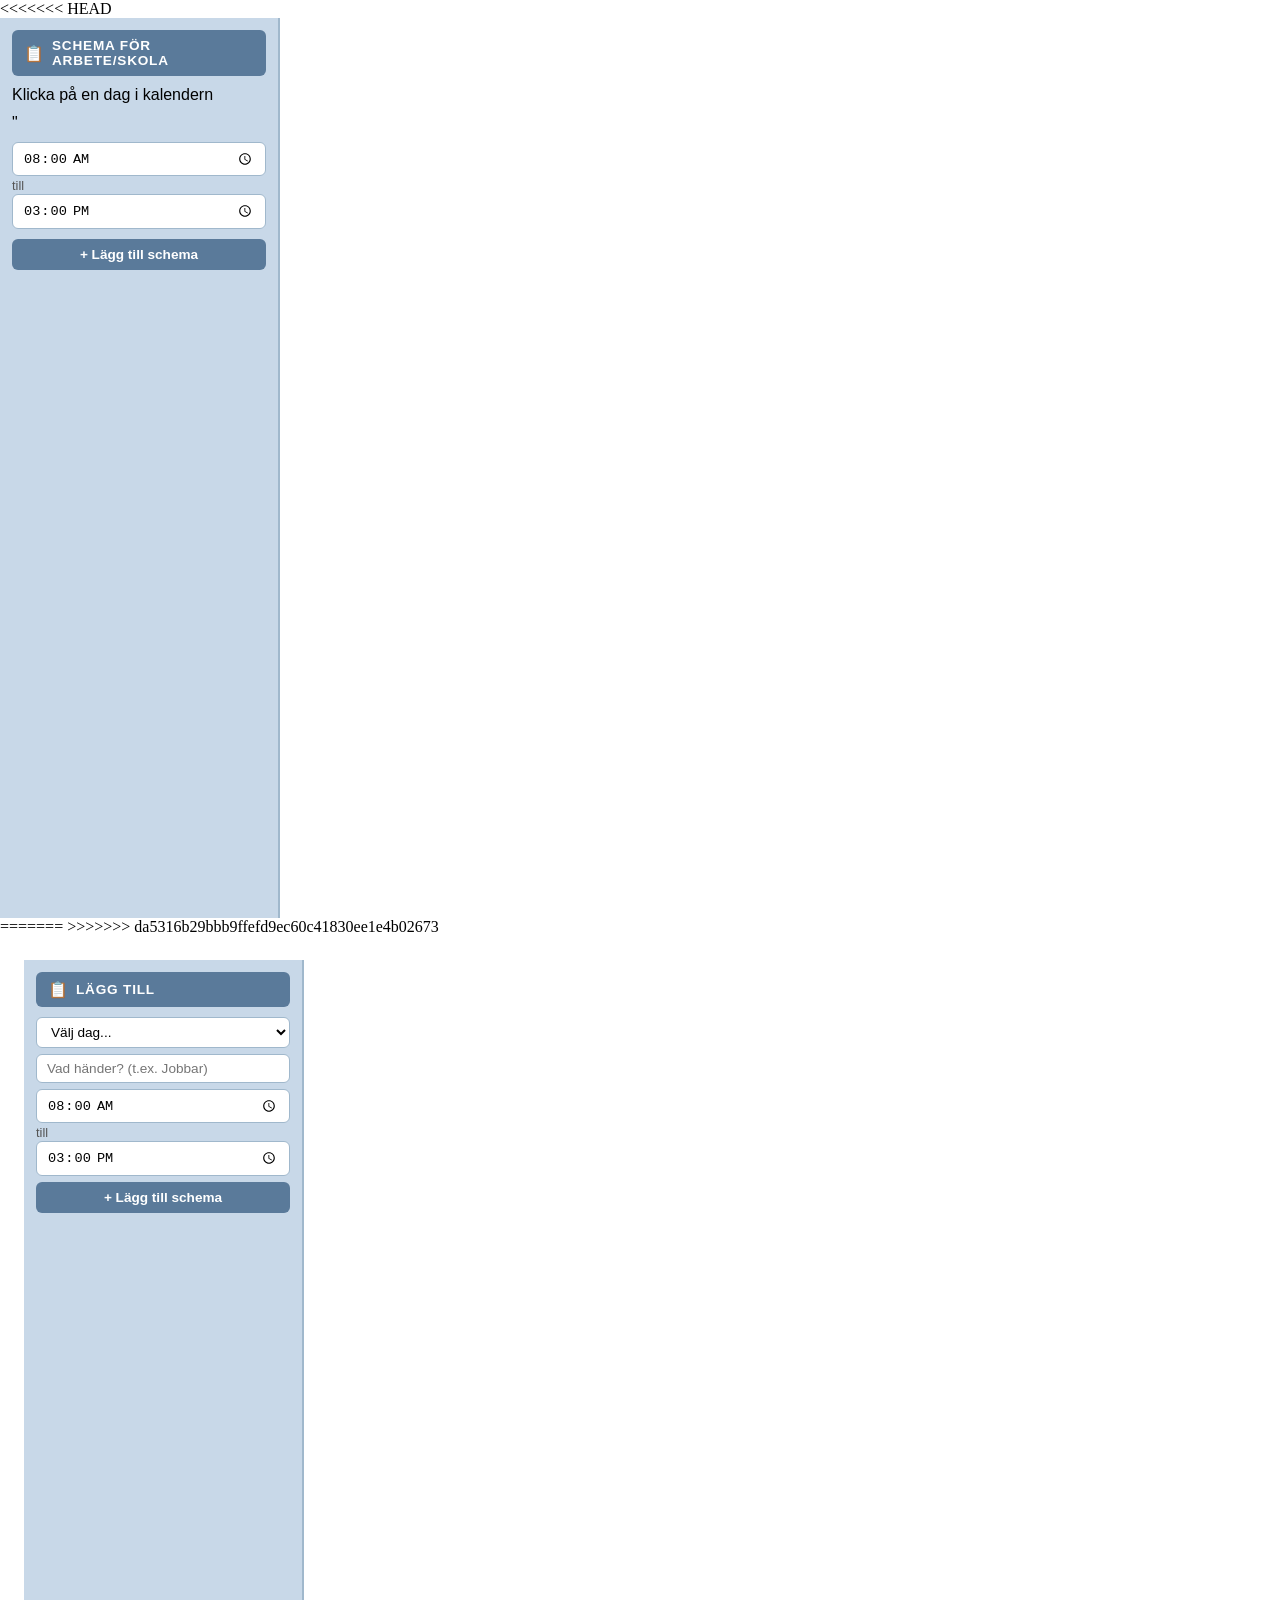
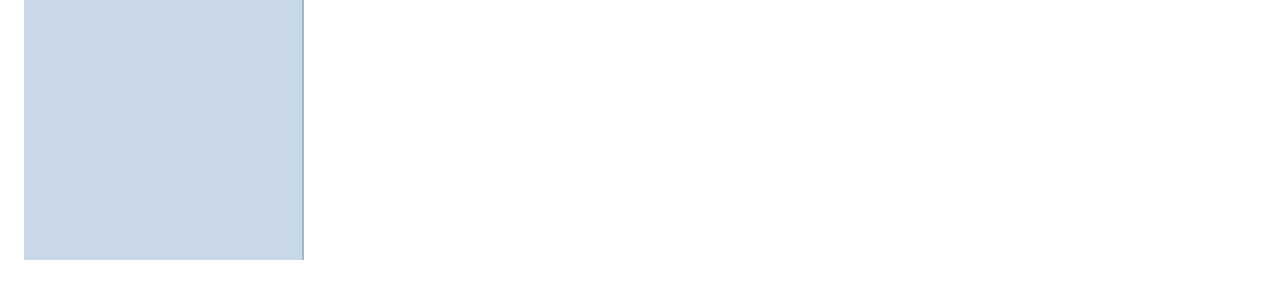
==== index.html @ 78637885 "Added schema.js" ====
<!DOCTYPE html>
<html lang="en">
<head>
    <meta charset="UTF-8">
    <meta name="viewport" content="width=device-width, initial-scale=1.0">
    <title>Kalender Todo App</title>

    <link rel="stylesheet" href="style.css">
</head>

<body>
    <header>
        <div class="container">
            <h1 class="item">TodoKal</h1>
        </div>
    </header>

<!--==========================================================================================
                     SCHEMA-PANEL 
===============================================================================================-->
<<<<<<< HEAD
<aside class="schema-panel">

  <!-- Rubrik -->
  <div class="schema-header">
    <span class="schema-icon">📋</span>
    <h2 class="schema-title">Schema för arbete/skola</h2>
  </div>

  <!--Vald dag- visar när man klickar i kalendern-->
  <!--Börjar dold, JavaScript visar den-->
  <div class="schema-vald-dag" id="schema-vald-dag" style="display: none;">
  <span class="schema-dag-icon">📆</span>
  <span id="schema-dag-text">Ingen dag vald</span>
  </div>

  <!--Händelse för vald dag-->
  <ul class="schema-lista" id="schema-lista">
  <li class="schema-tomt">Klicka på en dag i kalendern</li>
  </ul>
 <!-- Formulär – alltid synligt -->
  <div class="schema-form">
<div id="schema-dag-display" class="schema-dag-display hidden"></div>"</div>

    <!-- Dolt fält – sparar vald dag från KALENDERN -->
    <!-- Överskriver dropdown om man klickat i kalendern -->
    <input type="hidden" id="schema-dag" value="" />

    <!-- Textfält -->
    <input
      type="text"
      id="schema-text"
      class="schema-input hidden"
      placeholder="Vad händer? (t.ex. Jobbar)"
      maxlength="50"
    />

    <!-- Tid -->
    <div class="schema-tid">
      <input type="time" id="schema-fran" class="schema-time" value="08:00" />
      <span class="tid-sep">till</span>
      <input type="time" id="schema-till" class="schema-time" value="15:00" />
    </div>

    <!-- Knapp -->
    <button id="add-schema-btn" class="btn-schema">
      + Lägg till schema
    </button>

  </div>
  <!-- Helgdag -->
  <button class="btn-helgdag">
    <span>🗓</span>
    Lägg till helgdag
    <span class="btn-plus">+</span>
  </button>
  <!-- Evenemang -->
  <button class="btn-evenemang">
    <span>📌</span>
    Lägg till evenemang
    <span class="btn-plus">+</span>
  </button>

</aside>
    
=======
>>>>>>> da5316b29bbb9ffefd9ec60c41830ee1e4b02673



<main>
        <aside class="schema-panel">
        
          <!-- Rubrik -->
          <div class="schema-header">
            <span class="schema-icon">📋</span>
            <h2 class="schema-title">Lägg till</h2>
          </div>
        
          <!-- Form -->
          <div class="schema-form">
        
            <!-- Välj dag -->
            <select id="schema-dag" class="schema-select">
              <option value="">Välj dag...</option>
              <option value="måndag">Måndag</option>
              <option value="tisdag">Tisdag</option>
              <option value="onsdag">Onsdag</option>
              <option value="torsdag">Torsdag</option>
              <option value="fredag">Fredag</option>
              <option value="lördag">Lördag</option>
              <option value="söndag">Söndag</option>
            </select>
        
            <!-- Text -->
            <input
              type="text"
              id="schema-text"
              class="schema-input"
              placeholder="Vad händer? (t.ex. Jobbar)"
              maxlength="50"
            />
        
            <!-- Tid -->
            <div class="schema-tid">
              <input type="time" id="schema-fran" class="schema-time" value="08:00">
              <span class="tid-sep">till</span>
              <input type="time" id="schema-till" class="schema-time" value="15:00">
            </div>
        
            <!-- Knapp -->
            <button id="add-schema-btn" class="btn-schema">
              + Lägg till schema
            </button>
        
          </div>
        
          <!-- Lista -->
          <ul class="schema-lista" id="schema-lista"></ul>
        
        </aside>

        <!-- INSERT CALENDAR HERE -->

    </main>
    <script src="schema.js"></script>
<script>
  initSchema();
</script>
</body>
</html>
---- style.css ----
/* BASE / PHONE SIZE */
:root{
    --bg: #0f1117;
    --surface: #1a1d27
    --surface2: #242736
    --border: #2e3245;
    --accent: #6c8eff;
    --accent2: #ff6b9d;
    --text: #e8eaf6;
    --text-muted: #8b90b0;
    --success: #4caf88;
    --warning: #ffb347;
    --danger: #ff5252;
    --radius: 12px;
    --shadow: 0 4px  24px  rgba(0,0,0,0.4);
}

*, *::before, *::after {
    box-sizing: border-box;
    margin: 0%;
    padding: 0;
}

header{
    background-color: var(--surface);
    border-bottom: 1px solid var(--border);
    padding: 1rem 1.5rem;
    display: none;
    align-items: center;
    justify-content: space-between;
    flex-wrap: wrap;
    gap: 0.75rem
    ;
    position: sticky;
    top: 0;
    z-index: 100;
    box-shadow: var(--shadow);
}

.item {
  border-radius: 0.5em;
  padding: 20px;
  width: 10rem;
}

.container {
  font: 1.2em sans-serif;
  width: 100%;
  display: flex;
  align-items: center;
  justify-content: center;
}

header h1{
    font-size: 1.4rem;
    font-weight: 700;
    color: var(--accent);
    letter-spacing: 1px;
}

main{
    display: flex;
    flex: 1;
    gap: 1.5rem;
    padding: 1.5rem;
    align-items: flex-start;
}


.page{
  width:95%; 
  max-width:75vw; 
  margin:0 auto; 
  box-sizing:border-box;
}

.material-symbols-outlined{ font-size:16px; vertical-align:middle; }



/*==========================================================================================
                            Schema panel
============================================================================================*/

.schema-panel{
  background-color: #c8d8e8;
  border-right: 2px solid #a0b8cc;
  padding: 12px;
  width: 280px;
  min-height: 100vh;
  display: flex;
  flex-direction: column;
  gap: 10px;
  font-family: Arial, sans-serif;
}

/*Rubrik*/
.schema-header{
  display: flex;
  align-items: center;
  gap: 8px;
  background: #5a7a9a;
  color: white;
  padding: 8px 12px;
  border-radius: 6px;
}
.schema-title{
  font-size: 0.85rem;
  font-weight: 700;
  text-transform: uppercase;
  letter-spacing: 0.05rem;
  margin: 0%;
}
/*Formuläret*/
.schema-form{
  display: flex;
  flex-direction: column;
  gap: 6px;
}
.schema-select, 
.schema-input,
.schema-time{
  width: 100%;
  padding: 6px 10px;
  border: 1px solid #a0b8cc;
  border-radius: 6px;
  background-color: white;
  font-size: 0.85rem;
  outline: none;
}
.schema-select:focus, 
.schema-input:focus{
  border-color: #5a7a9a;
}
:-moz-any/*Tid från-till*/
.schema-tid{
  display: block;
  align-items: center;
  gap:  6px;
}
.schema-tid .schema-time{
  flex-direction: 1;
}
.tid-sep{
  font-size: 0.8rem;
  color: #555;
  white-space: nowrap;
}

/*Lägg till-knapp*/
.btn-schema{
  padding: 8px;
  background-color: #5a7a9a;
  color: white;
  border: none;
  border-radius: 6px;
  font-size: 0.85rem;
  font-weight: 600;
  cursor: pointer;
   transition: background 0.2s;
}
.btn-schema:hover{
  background-color: #3a5a7a;
}
.schema-lista{
  list-style: none;
  padding: 0;
  margin: 0;
  display: block;
  flex-direction: column;
  gap: 6px;
}

/*En rad i listan*/
.schema-item{
  background-color: white;
  border-left: 4px solid #5a7a9a;
  border-radius: 6px;
  padding: 8px 10px;
  font-size: 0.82rem;
}
.schema-item-dag{
  font-weight: 700;
  color: #3a5a7a;
  text-transform: capitalize;
  margin-bottom: 2px;
}
.schema-item-text{
  color: #333;
}
.schema-item-tid{
  color: #666;
  font-size: 0.75rem;
  margin-top: 2px;
}
/* Dold */
.hidden{
  display:none;
}

/* Dag-display */
.schema-dag-display{
  width:100%;
  background:white;
  border:1px solid #a0b8cc;
  border-radius:6px;
  padding:10px;
  text-align:center;
  font-weight:700;
  color:#3a5a7a;
}
/*Helgdag och evenemang-knappar*/
.btn-helgdag,
.btn-evenemang{
  display: none;
  align-items: center;
  gap: 8px;
  padding: 10px 12px;
  border: none;
  border-radius: 6px;
  font-size: 0.85rem;
  font-weight: 600;
  cursor: alias;
  width: 100%;
  transform: background 0.2s;
}
.btn-helgdag{
  background: #d4a853;
  color: white;
}
.btn-helgdag:hover{
  background-color: #b8882e;
}
.btn-evenemang{
    background-color: #5a9a7a;
    color: white;
}
.btn-evenemang:hover{
  background-color: #3a7a5a;
}
.btn-plus{
  margin-left: auto;
  font-size: 1.2rem;
  font-weight: 300;
}
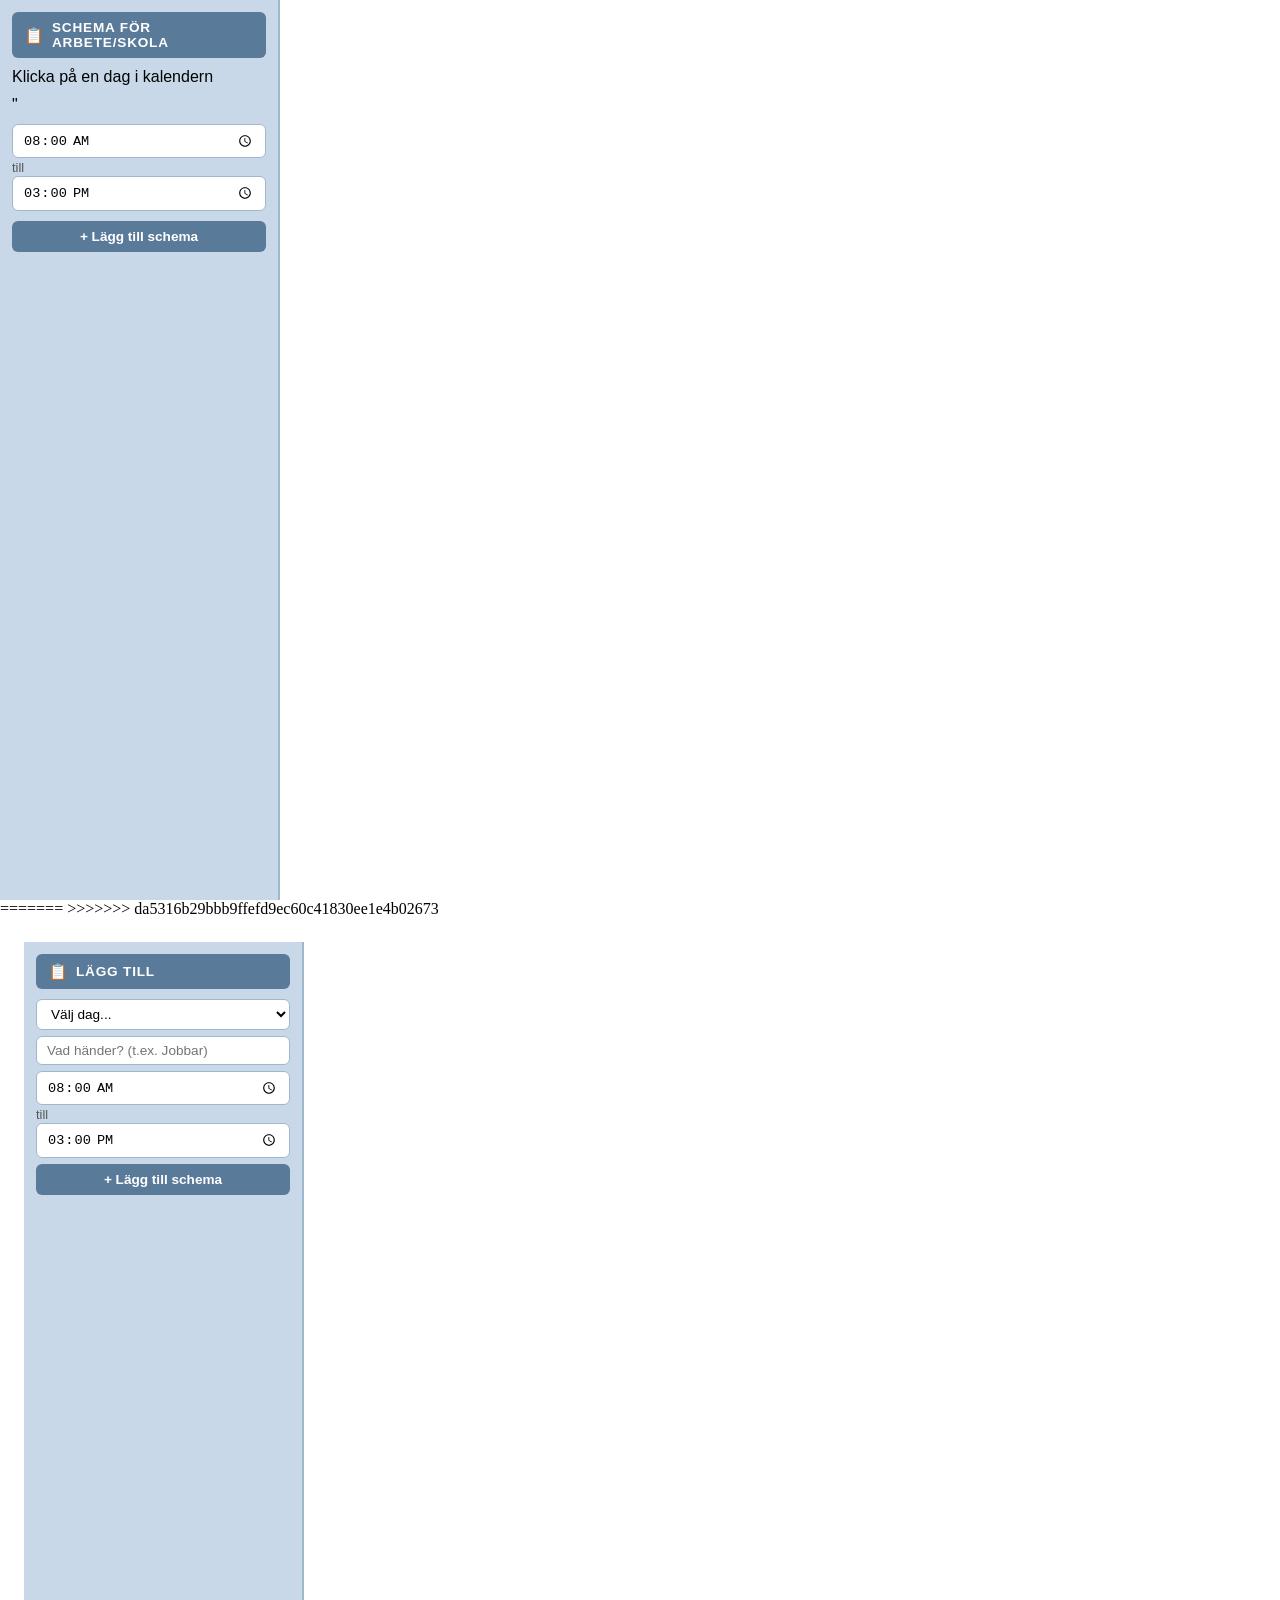
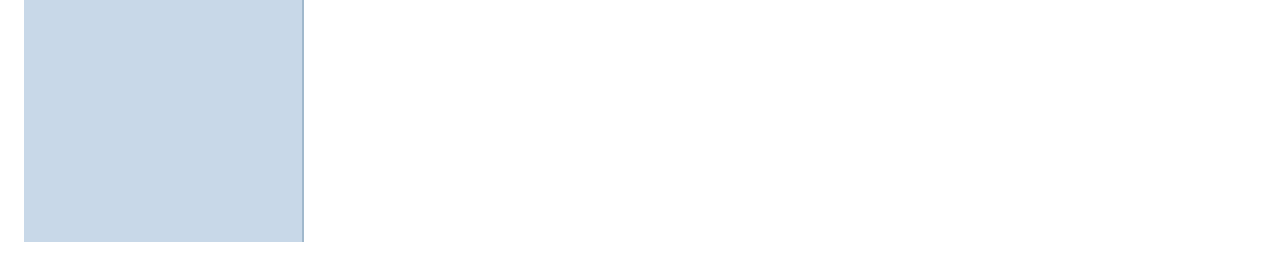
==== commit 48f070cf: "Added calendar" ====
--- a/index.html
+++ b/index.html
@@ -18,7 +18,7 @@
 <!--==========================================================================================
                      SCHEMA-PANEL 
 ===============================================================================================-->
-<<<<<<< HEAD
+
 <aside class="schema-panel">
 
   <!-- Rubrik -->
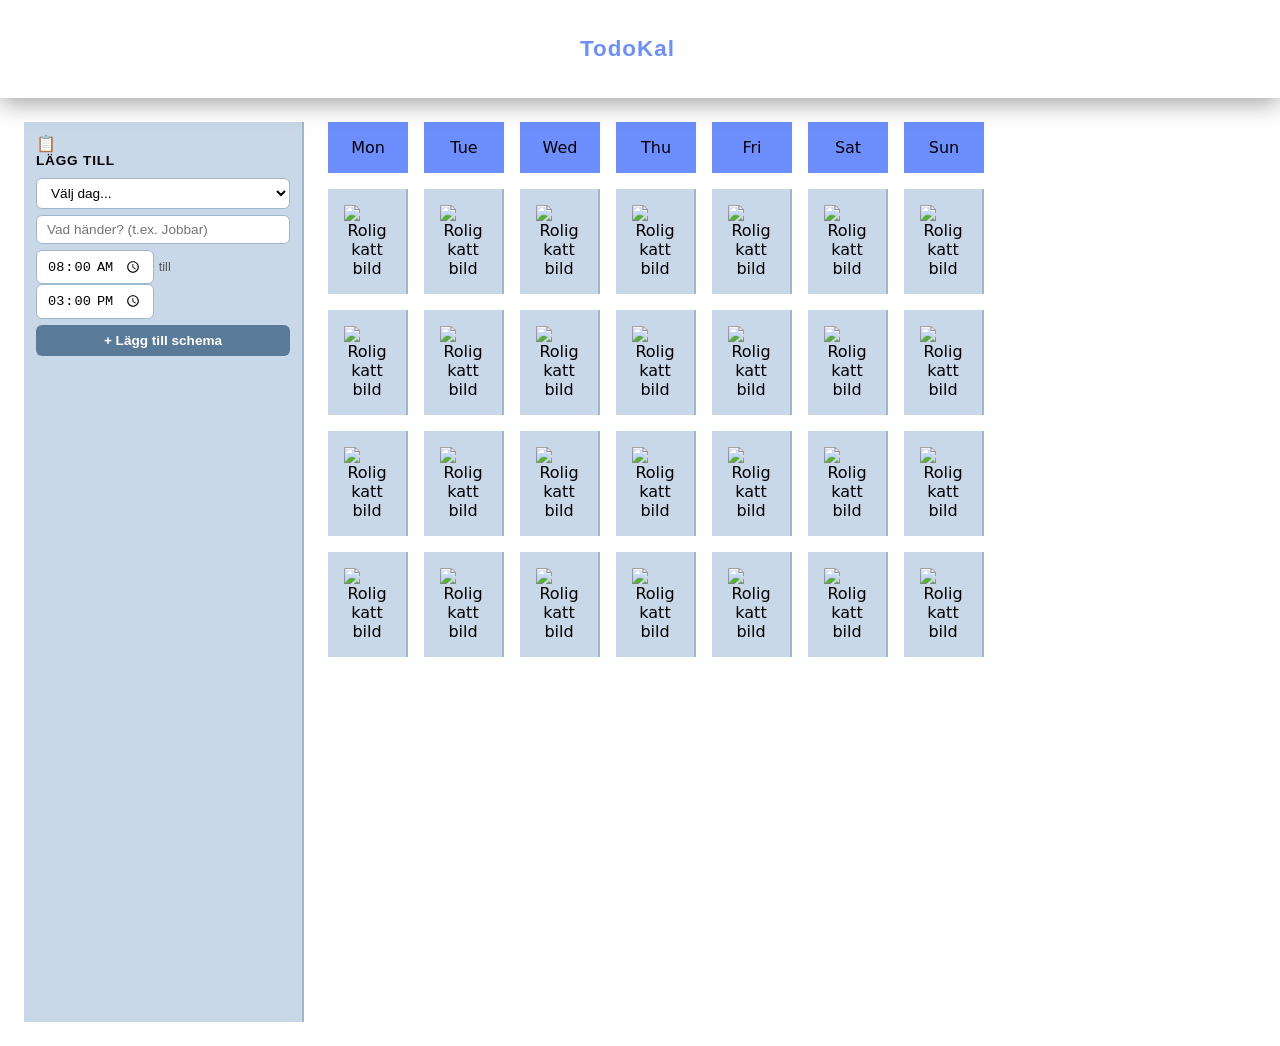
==== commit 99ab4400: "added images for calendar" ====
--- a/index.html
+++ b/index.html
@@ -18,73 +18,6 @@
 <!--==========================================================================================
                      SCHEMA-PANEL 
 ===============================================================================================-->
-
-<aside class="schema-panel">
-
-  <!-- Rubrik -->
-  <div class="schema-header">
-    <span class="schema-icon">📋</span>
-    <h2 class="schema-title">Schema för arbete/skola</h2>
-  </div>
-
-  <!--Vald dag- visar när man klickar i kalendern-->
-  <!--Börjar dold, JavaScript visar den-->
-  <div class="schema-vald-dag" id="schema-vald-dag" style="display: none;">
-  <span class="schema-dag-icon">📆</span>
-  <span id="schema-dag-text">Ingen dag vald</span>
-  </div>
-
-  <!--Händelse för vald dag-->
-  <ul class="schema-lista" id="schema-lista">
-  <li class="schema-tomt">Klicka på en dag i kalendern</li>
-  </ul>
- <!-- Formulär – alltid synligt -->
-  <div class="schema-form">
-<div id="schema-dag-display" class="schema-dag-display hidden"></div>"</div>
-
-    <!-- Dolt fält – sparar vald dag från KALENDERN -->
-    <!-- Överskriver dropdown om man klickat i kalendern -->
-    <input type="hidden" id="schema-dag" value="" />
-
-    <!-- Textfält -->
-    <input
-      type="text"
-      id="schema-text"
-      class="schema-input hidden"
-      placeholder="Vad händer? (t.ex. Jobbar)"
-      maxlength="50"
-    />
-
-    <!-- Tid -->
-    <div class="schema-tid">
-      <input type="time" id="schema-fran" class="schema-time" value="08:00" />
-      <span class="tid-sep">till</span>
-      <input type="time" id="schema-till" class="schema-time" value="15:00" />
-    </div>
-
-    <!-- Knapp -->
-    <button id="add-schema-btn" class="btn-schema">
-      + Lägg till schema
-    </button>
-
-  </div>
-  <!-- Helgdag -->
-  <button class="btn-helgdag">
-    <span>🗓</span>
-    Lägg till helgdag
-    <span class="btn-plus">+</span>
-  </button>
-  <!-- Evenemang -->
-  <button class="btn-evenemang">
-    <span>📌</span>
-    Lägg till evenemang
-    <span class="btn-plus">+</span>
-  </button>
-
-</aside>
-    
-=======
->>>>>>> da5316b29bbb9ffefd9ec60c41830ee1e4b02673
 
 
 
@@ -141,7 +74,113 @@
         </aside>
 
         <!-- INSERT CALENDAR HERE -->
+         
+      <div class="calendar-wrapper">
+        <ol class="calendar">
+          <li class="day-name">Mon</li>
+          <li class="day-name">Tue</li>
+          <li class="day-name">Wed</li>
+          <li class="day-name">Thu</li>
+          <li class="day-name">Fri</li>
+          <li class="day-name">Sat</li>
+          <li class="day-name">Sun</li>
+          
+          <!-- week - 1 -->
+          <li class="content"> 
+            <img class="contentImage" src="https://i.pinimg.com/1200x/e2/ba/22/e2ba2245dc18952031904974cef4c68a.jpg" alt="Rolig katt bild">
+          </li>
+          <li class="content"> 
+            <img class="contentImage" src="https://i.pinimg.com/1200x/e2/ba/22/e2ba2245dc18952031904974cef4c68a.jpg" alt="Rolig katt bild">
+          </li>
+          <li class="content"> 
+            <img class="contentImage" src="https://i.pinimg.com/1200x/e2/ba/22/e2ba2245dc18952031904974cef4c68a.jpg" alt="Rolig katt bild">
+          </li>
+          <li class="content"> 
+            <img class="contentImage" src="https://i.pinimg.com/1200x/e2/ba/22/e2ba2245dc18952031904974cef4c68a.jpg" alt="Rolig katt bild">
+          </li>
+          <li class="content"> 
+            <img class="contentImage" src="https://i.pinimg.com/1200x/e2/ba/22/e2ba2245dc18952031904974cef4c68a.jpg" alt="Rolig katt bild">
+          </li>
+          <li class="content"> 
+            <img class="contentImage" src="https://i.pinimg.com/1200x/e2/ba/22/e2ba2245dc18952031904974cef4c68a.jpg" alt="Rolig katt bild">
+          </li>
+          <li class="content"> 
+            <img class="contentImage" src="https://i.pinimg.com/1200x/e2/ba/22/e2ba2245dc18952031904974cef4c68a.jpg" alt="Rolig katt bild">
+          </li>
+          
+          <!-- week - 2 -->
+          <li class="content"> 
+            <img class="contentImage" src="https://i.pinimg.com/1200x/e2/ba/22/e2ba2245dc18952031904974cef4c68a.jpg" alt="Rolig katt bild">
+          </li>
+          <li class="content"> 
+            <img class="contentImage" src="https://i.pinimg.com/1200x/e2/ba/22/e2ba2245dc18952031904974cef4c68a.jpg" alt="Rolig katt bild">
+          </li>
+          <li class="content"> 
+            <img class="contentImage" src="https://i.pinimg.com/1200x/e2/ba/22/e2ba2245dc18952031904974cef4c68a.jpg" alt="Rolig katt bild">
+          </li>
+          <li class="content"> 
+            <img class="contentImage" src="https://i.pinimg.com/1200x/e2/ba/22/e2ba2245dc18952031904974cef4c68a.jpg" alt="Rolig katt bild">
+          </li>
+          <li class="content"> 
+            <img class="contentImage" src="https://i.pinimg.com/1200x/e2/ba/22/e2ba2245dc18952031904974cef4c68a.jpg" alt="Rolig katt bild">
+          </li>
+          <li class="content"> 
+            <img class="contentImage" src="https://i.pinimg.com/1200x/e2/ba/22/e2ba2245dc18952031904974cef4c68a.jpg" alt="Rolig katt bild">
+          </li>
+          <li class="content"> 
+            <img class="contentImage" src="https://i.pinimg.com/1200x/e2/ba/22/e2ba2245dc18952031904974cef4c68a.jpg" alt="Rolig katt bild">
+          </li>
 
+          <!-- week - 3 -->
+          <li class="content"> 
+            <img class="contentImage" src="https://i.pinimg.com/1200x/e2/ba/22/e2ba2245dc18952031904974cef4c68a.jpg" alt="Rolig katt bild">
+          </li>
+          <li class="content"> 
+            <img class="contentImage" src="https://i.pinimg.com/1200x/e2/ba/22/e2ba2245dc18952031904974cef4c68a.jpg" alt="Rolig katt bild">
+          </li>
+          <li class="content"> 
+            <img class="contentImage" src="https://i.pinimg.com/1200x/e2/ba/22/e2ba2245dc18952031904974cef4c68a.jpg" alt="Rolig katt bild">
+          </li>
+          <li class="content"> 
+            <img class="contentImage" src="https://i.pinimg.com/1200x/e2/ba/22/e2ba2245dc18952031904974cef4c68a.jpg" alt="Rolig katt bild">
+          </li>
+          <li class="content"> 
+            <img class="contentImage" src="https://i.pinimg.com/1200x/e2/ba/22/e2ba2245dc18952031904974cef4c68a.jpg" alt="Rolig katt bild">
+          </li>
+          <li class="content"> 
+            <img class="contentImage" src="https://i.pinimg.com/1200x/e2/ba/22/e2ba2245dc18952031904974cef4c68a.jpg" alt="Rolig katt bild">
+          </li>
+          <li class="content"> 
+            <img class="contentImage" src="https://i.pinimg.com/1200x/e2/ba/22/e2ba2245dc18952031904974cef4c68a.jpg" alt="Rolig katt bild">
+          </li>
+
+          <!-- week - 4 -->
+          <li class="content"> 
+            <img class="contentImage" src="https://i.pinimg.com/1200x/e2/ba/22/e2ba2245dc18952031904974cef4c68a.jpg" alt="Rolig katt bild">
+          </li>
+          <li class="content"> 
+            <img class="contentImage" src="https://i.pinimg.com/1200x/e2/ba/22/e2ba2245dc18952031904974cef4c68a.jpg" alt="Rolig katt bild">
+          </li>
+          <li class="content"> 
+            <img class="contentImage" src="https://i.pinimg.com/1200x/e2/ba/22/e2ba2245dc18952031904974cef4c68a.jpg" alt="Rolig katt bild">
+          </li>
+          <li class="content"> 
+            <img class="contentImage" src="https://i.pinimg.com/1200x/e2/ba/22/e2ba2245dc18952031904974cef4c68a.jpg" alt="Rolig katt bild">
+          </li>
+          <li class="content"> 
+            <img class="contentImage" src="https://i.pinimg.com/1200x/e2/ba/22/e2ba2245dc18952031904974cef4c68a.jpg" alt="Rolig katt bild">
+          </li>
+          <li class="content"> 
+            <img class="contentImage" src="https://i.pinimg.com/1200x/e2/ba/22/e2ba2245dc18952031904974cef4c68a.jpg" alt="Rolig katt bild">
+          </li>
+          <li class="content"> 
+            <img class="contentImage" src="https://i.pinimg.com/1200x/e2/ba/22/e2ba2245dc18952031904974cef4c68a.jpg" alt="Rolig katt bild">
+          </li>
+
+      </ol>
+
+      </div>
+      
     </main>
     <script src="schema.js"></script>
 <script>
--- a/style.css
+++ b/style.css
@@ -25,7 +25,7 @@
     background-color: var(--surface);
     border-bottom: 1px solid var(--border);
     padding: 1rem 1.5rem;
-    display: none;
+    display: flex;
     align-items: center;
     justify-content: space-between;
     flex-wrap: wrap;
@@ -51,6 +51,52 @@
   justify-content: center;
 }
 
+.calendar-wrapper{
+  display:flex;
+  max-width: 280px;
+  font: 100% system-ui;
+}
+.calendar{
+  display: grid;
+  align-self: flex-end;
+  grid-template-columns: repeat(7, 1fr);
+}
+
+.first-day{
+  grid-column-start: 3;
+}
+
+.day-name{
+  width: 5rem;
+  background: var(--accent);
+}
+
+ol{
+  list-style: none;
+  margin: 0;
+  padding: 0;
+  text-align: center;
+  grid-gap: 1rem;
+}
+
+li{
+  display: flex;
+  align-items: center;
+  justify-content: center;
+  padding: 1rem;
+}
+.content{
+  padding-top: 1rem;
+  padding-bottom: 1rem;
+  background-color: #c8d8e8;
+  border-right: 2px solid #a0b8cc;
+}
+
+.contentImage{
+  max-width: 100%;
+  max-height: 100%;
+} 
+
 header h1{
     font-size: 1.4rem;
     font-weight: 700;
@@ -95,7 +141,7 @@
 }
 
 /*Rubrik*/
-.schema-header{
+schema-header{
   display: flex;
   align-items: center;
   gap: 8px;
@@ -120,7 +166,7 @@
 .schema-select, 
 .schema-input,
 .schema-time{
-  width: 100%;
+  width: 100;
   padding: 6px 10px;
   border: 1px solid #a0b8cc;
   border-radius: 6px;
@@ -193,33 +239,18 @@
   font-size: 0.75rem;
   margin-top: 2px;
 }
-/* Dold */
-.hidden{
-  display:none;
-}
-
-/* Dag-display */
-.schema-dag-display{
-  width:100%;
-  background:white;
-  border:1px solid #a0b8cc;
-  border-radius:6px;
-  padding:10px;
-  text-align:center;
-  font-weight:700;
-  color:#3a5a7a;
-}
 /*Helgdag och evenemang-knappar*/
 .btn-helgdag,
 .btn-evenemang{
-  display: none;
+  display: block;
   align-items: center;
   gap: 8px;
   padding: 10px 12px;
   border: none;
   border-radius: 6px;
   font-size: 0.85rem;
-  font-weight: 600;
+  font-weight: 600
+  ;
   cursor: alias;
   width: 100%;
   transform: background 0.2s;
@@ -242,5 +273,4 @@
   margin-left: auto;
   font-size: 1.2rem;
   font-weight: 300;
-}
-
+}
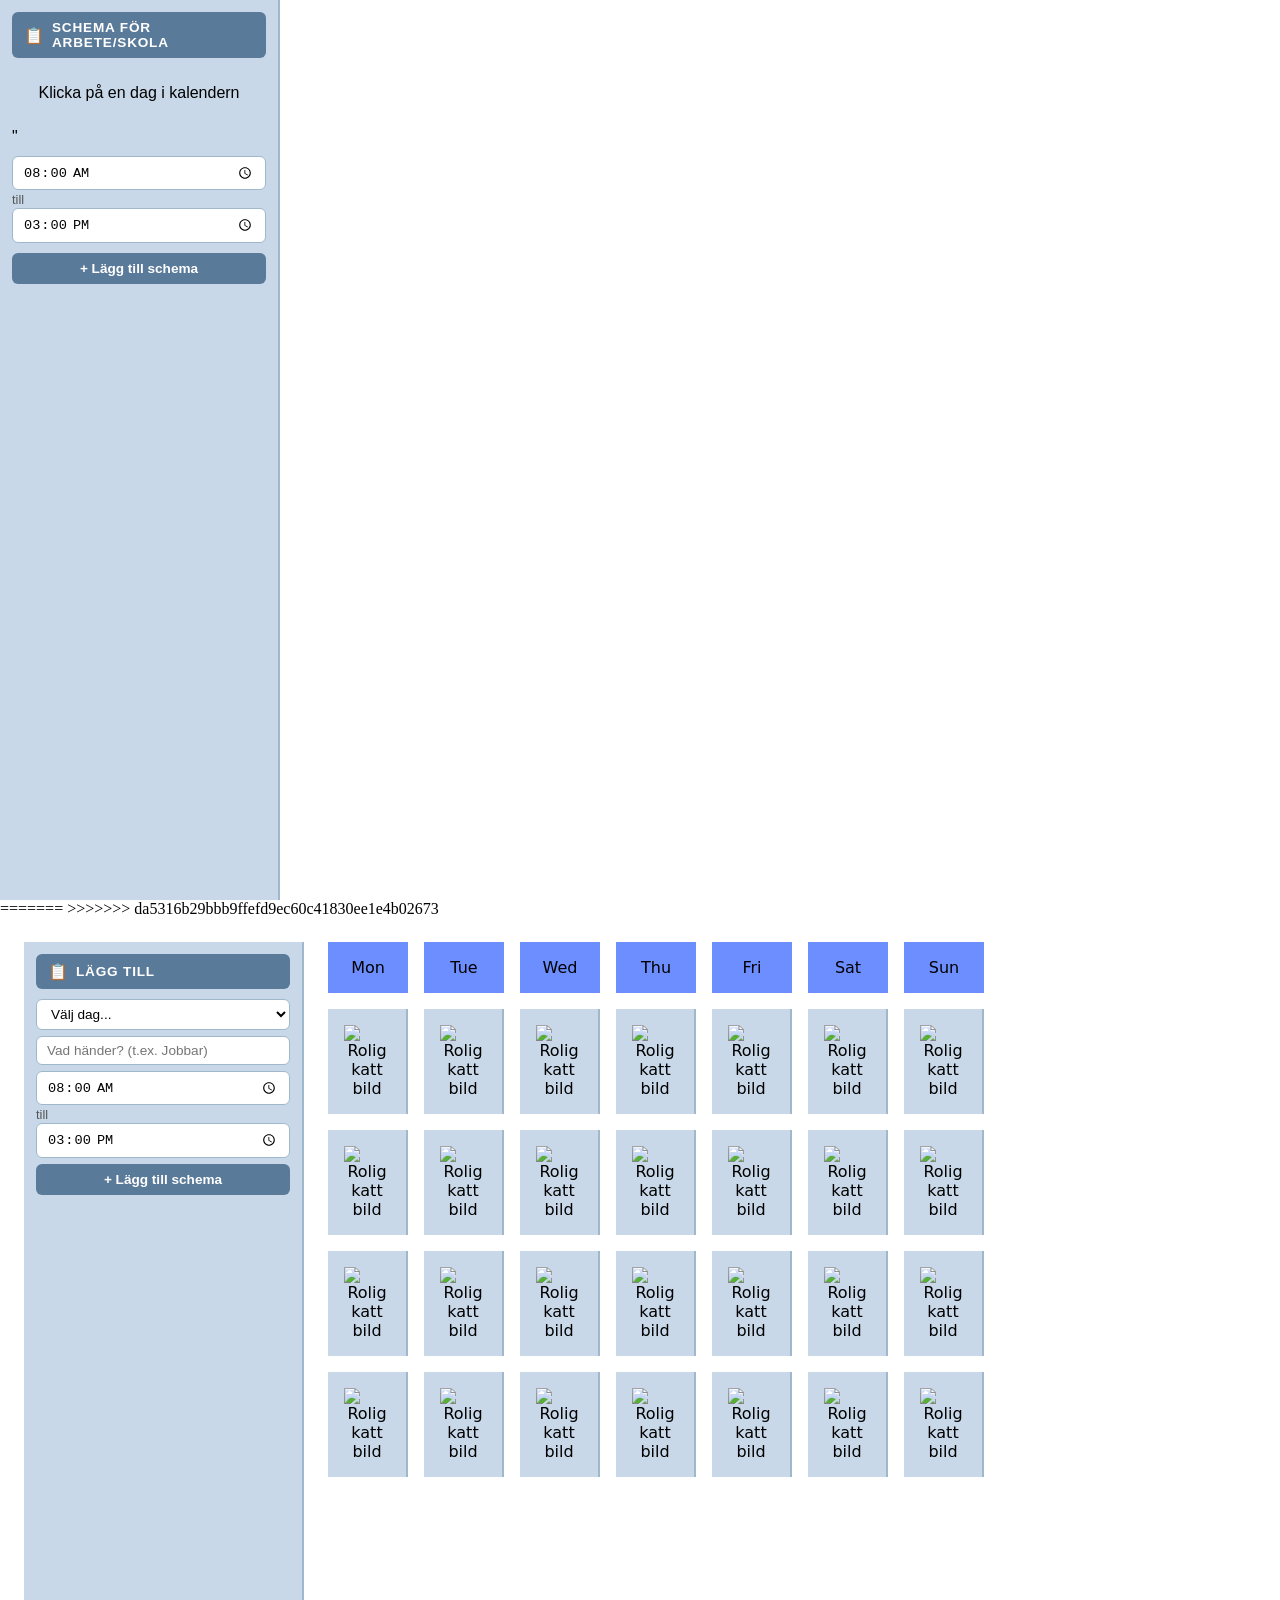
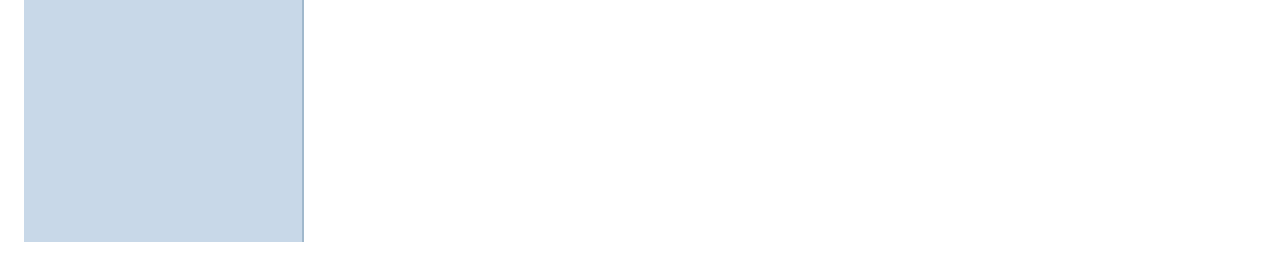
==== commit 4b76a33a: "Merge branch 'main' of https://github.com/SkitArgFluga/inlamning-CalendarJS" ====
--- a/index.html
+++ b/index.html
@@ -18,6 +18,73 @@
 <!--==========================================================================================
                      SCHEMA-PANEL 
 ===============================================================================================-->
+
+<aside class="schema-panel">
+
+  <!-- Rubrik -->
+  <div class="schema-header">
+    <span class="schema-icon">📋</span>
+    <h2 class="schema-title">Schema för arbete/skola</h2>
+  </div>
+
+  <!--Vald dag- visar när man klickar i kalendern-->
+  <!--Börjar dold, JavaScript visar den-->
+  <div class="schema-vald-dag" id="schema-vald-dag" style="display: none;">
+  <span class="schema-dag-icon">📆</span>
+  <span id="schema-dag-text">Ingen dag vald</span>
+  </div>
+
+  <!--Händelse för vald dag-->
+  <ul class="schema-lista" id="schema-lista">
+  <li class="schema-tomt">Klicka på en dag i kalendern</li>
+  </ul>
+ <!-- Formulär – alltid synligt -->
+  <div class="schema-form">
+<div id="schema-dag-display" class="schema-dag-display hidden"></div>"</div>
+
+    <!-- Dolt fält – sparar vald dag från KALENDERN -->
+    <!-- Överskriver dropdown om man klickat i kalendern -->
+    <input type="hidden" id="schema-dag" value="" />
+
+    <!-- Textfält -->
+    <input
+      type="text"
+      id="schema-text"
+      class="schema-input hidden"
+      placeholder="Vad händer? (t.ex. Jobbar)"
+      maxlength="50"
+    />
+
+    <!-- Tid -->
+    <div class="schema-tid">
+      <input type="time" id="schema-fran" class="schema-time" value="08:00" />
+      <span class="tid-sep">till</span>
+      <input type="time" id="schema-till" class="schema-time" value="15:00" />
+    </div>
+
+    <!-- Knapp -->
+    <button id="add-schema-btn" class="btn-schema">
+      + Lägg till schema
+    </button>
+
+  </div>
+  <!-- Helgdag -->
+  <button class="btn-helgdag">
+    <span>🗓</span>
+    Lägg till helgdag
+    <span class="btn-plus">+</span>
+  </button>
+  <!-- Evenemang -->
+  <button class="btn-evenemang">
+    <span>📌</span>
+    Lägg till evenemang
+    <span class="btn-plus">+</span>
+  </button>
+
+</aside>
+    
+=======
+>>>>>>> da5316b29bbb9ffefd9ec60c41830ee1e4b02673
 
 
 
--- a/style.css
+++ b/style.css
@@ -25,7 +25,7 @@
     background-color: var(--surface);
     border-bottom: 1px solid var(--border);
     padding: 1rem 1.5rem;
-    display: flex;
+    display: none;
     align-items: center;
     justify-content: space-between;
     flex-wrap: wrap;
@@ -141,7 +141,7 @@
 }
 
 /*Rubrik*/
-schema-header{
+.schema-header{
   display: flex;
   align-items: center;
   gap: 8px;
@@ -166,7 +166,7 @@
 .schema-select, 
 .schema-input,
 .schema-time{
-  width: 100;
+  width: 100%;
   padding: 6px 10px;
   border: 1px solid #a0b8cc;
   border-radius: 6px;
@@ -239,18 +239,33 @@
   font-size: 0.75rem;
   margin-top: 2px;
 }
+/* Dold */
+.hidden{
+  display:none;
+}
+
+/* Dag-display */
+.schema-dag-display{
+  width:100%;
+  background:white;
+  border:1px solid #a0b8cc;
+  border-radius:6px;
+  padding:10px;
+  text-align:center;
+  font-weight:700;
+  color:#3a5a7a;
+}
 /*Helgdag och evenemang-knappar*/
 .btn-helgdag,
 .btn-evenemang{
-  display: block;
+  display: none;
   align-items: center;
   gap: 8px;
   padding: 10px 12px;
   border: none;
   border-radius: 6px;
   font-size: 0.85rem;
-  font-weight: 600
-  ;
+  font-weight: 600;
   cursor: alias;
   width: 100%;
   transform: background 0.2s;
@@ -273,4 +288,5 @@
   margin-left: auto;
   font-size: 1.2rem;
   font-weight: 300;
-}+}
+
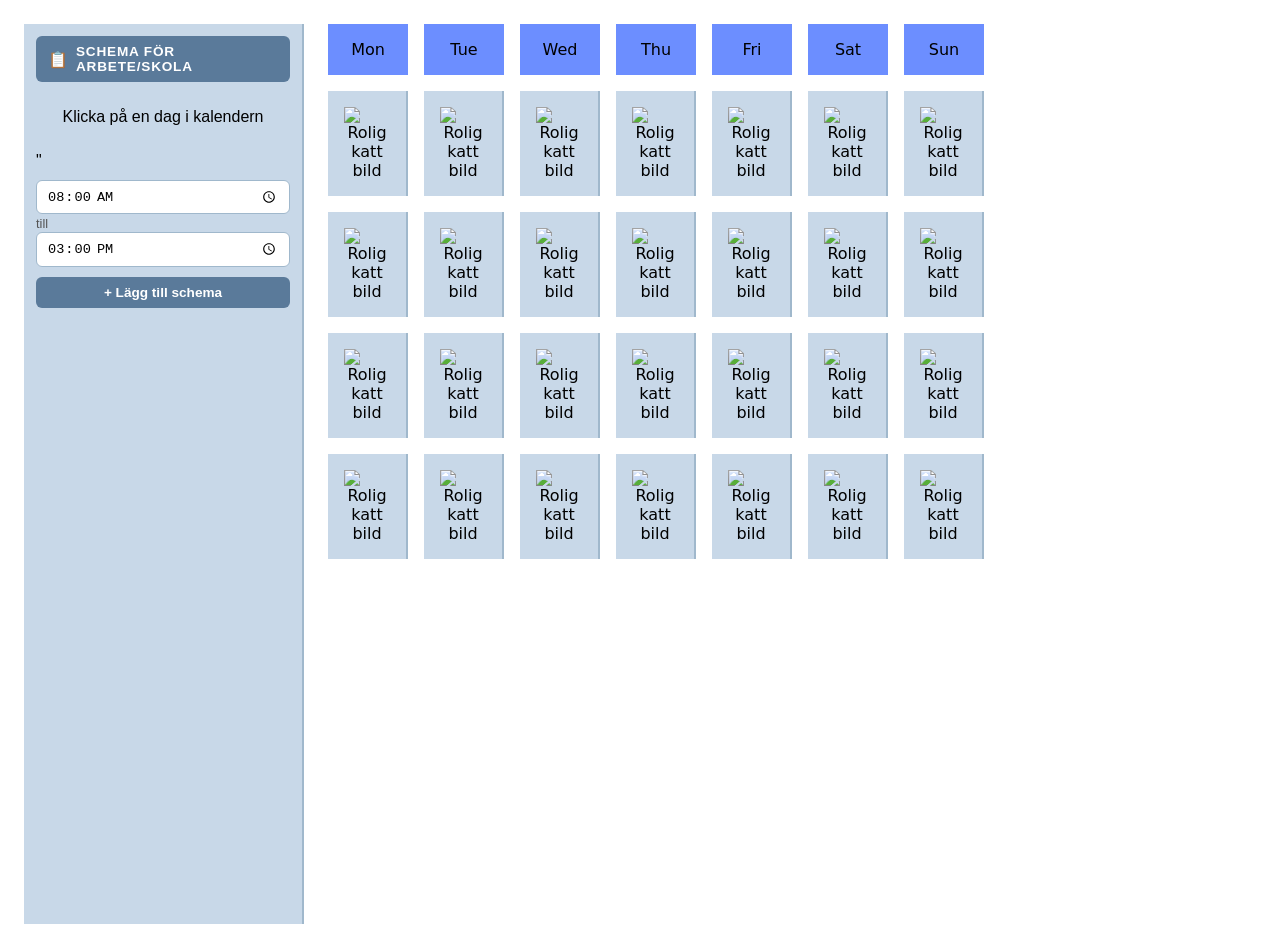
==== commit 8a3994c2: "added calendar" ====
--- a/index.html
+++ b/index.html
@@ -19,239 +19,171 @@
                      SCHEMA-PANEL 
 ===============================================================================================-->
 
-<aside class="schema-panel">
-
-  <!-- Rubrik -->
-  <div class="schema-header">
-    <span class="schema-icon">📋</span>
-    <h2 class="schema-title">Schema för arbete/skola</h2>
+<main>
+  <aside class="schema-panel">
+    <!-- Rubrik -->
+    <div class="schema-header">
+      <span class="schema-icon">📋</span>
+      <h2 class="schema-title">Schema för arbete/skola</h2>
+    </div>
+  
+    <!--Vald dag- visar när man klickar i kalendern-->
+    <!--Börjar dold, JavaScript visar den-->
+    <div class="schema-vald-dag" id="schema-vald-dag" style="display: none;">
+    <span class="schema-dag-icon">📆</span>
+    <span id="schema-dag-text">Ingen dag vald</span>
+    </div>
+  
+    <!--Händelse för vald dag-->
+    <ul class="schema-lista" id="schema-lista">
+    <li class="schema-tomt">Klicka på en dag i kalendern</li>
+    </ul>
+   <!-- Formulär – alltid synligt -->
+    <div class="schema-form">
+  <div id="schema-dag-display" class="schema-dag-display hidden"></div>"</div>
+  
+      <!-- Dolt fält – sparar vald dag från KALENDERN -->
+      <!-- Överskriver dropdown om man klickat i kalendern -->
+      <input type="hidden" id="schema-dag" value="" />
+  
+      <!-- Textfält -->
+      <input
+        type="text"
+        id="schema-text"
+        class="schema-input hidden"
+        placeholder="Vad händer? (t.ex. Jobbar)"
+        maxlength="50"
+      />
+  
+      <!-- Tid -->
+      <div class="schema-tid">
+        <input type="time" id="schema-fran" class="schema-time" value="08:00" />
+        <span class="tid-sep">till</span>
+        <input type="time" id="schema-till" class="schema-time" value="15:00" />
+      </div>
+  
+      <!-- Knapp -->
+      <button id="add-schema-btn" class="btn-schema">
+        + Lägg till schema
+      </button>
+  
+    </div>
+    <!-- Helgdag -->
+    <button class="btn-helgdag">
+      <span>🗓</span>
+      Lägg till helgdag
+      <span class="btn-plus">+</span>
+    </button>
+    <!-- Evenemang -->
+    <button class="btn-evenemang">
+      <span>📌</span>
+      Lägg till evenemang
+      <span class="btn-plus">+</span>
+    </button>  
+  </aside>
+  
+  <div class="calendar-wrapper">
+      <ol class="calendar">
+        <li class="day-name">Mon</li>
+        <li class="day-name">Tue</li>
+        <li class="day-name">Wed</li>
+        <li class="day-name">Thu</li>
+        <li class="day-name">Fri</li>
+        <li class="day-name">Sat</li>
+        <li class="day-name">Sun</li>
+        
+        <!-- week - 1 -->
+        <li class="content"> 
+          <img class="contentImage" src="https://i.pinimg.com/1200x/e2/ba/22/e2ba2245dc18952031904974cef4c68a.jpg" alt="Rolig katt bild">
+        </li>
+        <li class="content"> 
+          <img class="contentImage" src="https://i.pinimg.com/1200x/e2/ba/22/e2ba2245dc18952031904974cef4c68a.jpg" alt="Rolig katt bild">
+        </li>
+        <li class="content"> 
+          <img class="contentImage" src="https://i.pinimg.com/1200x/e2/ba/22/e2ba2245dc18952031904974cef4c68a.jpg" alt="Rolig katt bild">
+        </li>
+        <li class="content"> 
+          <img class="contentImage" src="https://i.pinimg.com/1200x/e2/ba/22/e2ba2245dc18952031904974cef4c68a.jpg" alt="Rolig katt bild">
+        </li>
+        <li class="content"> 
+          <img class="contentImage" src="https://i.pinimg.com/1200x/e2/ba/22/e2ba2245dc18952031904974cef4c68a.jpg" alt="Rolig katt bild">
+        </li>
+        <li class="content"> 
+          <img class="contentImage" src="https://i.pinimg.com/1200x/e2/ba/22/e2ba2245dc18952031904974cef4c68a.jpg" alt="Rolig katt bild">
+        </li>
+        <li class="content"> 
+          <img class="contentImage" src="https://i.pinimg.com/1200x/e2/ba/22/e2ba2245dc18952031904974cef4c68a.jpg" alt="Rolig katt bild">
+        </li>
+        
+        <!-- week - 2 -->
+        <li class="content"> 
+          <img class="contentImage" src="https://i.pinimg.com/1200x/e2/ba/22/e2ba2245dc18952031904974cef4c68a.jpg" alt="Rolig katt bild">
+        </li>
+        <li class="content"> 
+          <img class="contentImage" src="https://i.pinimg.com/1200x/e2/ba/22/e2ba2245dc18952031904974cef4c68a.jpg" alt="Rolig katt bild">
+        </li>
+        <li class="content"> 
+          <img class="contentImage" src="https://i.pinimg.com/1200x/e2/ba/22/e2ba2245dc18952031904974cef4c68a.jpg" alt="Rolig katt bild">
+        </li>
+        <li class="content"> 
+          <img class="contentImage" src="https://i.pinimg.com/1200x/e2/ba/22/e2ba2245dc18952031904974cef4c68a.jpg" alt="Rolig katt bild">
+        </li>
+        <li class="content"> 
+          <img class="contentImage" src="https://i.pinimg.com/1200x/e2/ba/22/e2ba2245dc18952031904974cef4c68a.jpg" alt="Rolig katt bild">
+        </li>
+        <li class="content"> 
+          <img class="contentImage" src="https://i.pinimg.com/1200x/e2/ba/22/e2ba2245dc18952031904974cef4c68a.jpg" alt="Rolig katt bild">
+        </li>
+        <li class="content"> 
+          <img class="contentImage" src="https://i.pinimg.com/1200x/e2/ba/22/e2ba2245dc18952031904974cef4c68a.jpg" alt="Rolig katt bild">
+        </li>
+    
+        <!-- week - 3 -->
+        <li class="content"> 
+          <img class="contentImage" src="https://i.pinimg.com/1200x/e2/ba/22/e2ba2245dc18952031904974cef4c68a.jpg" alt="Rolig katt bild">
+        </li>
+        <li class="content"> 
+          <img class="contentImage" src="https://i.pinimg.com/1200x/e2/ba/22/e2ba2245dc18952031904974cef4c68a.jpg" alt="Rolig katt bild">
+        </li>
+        <li class="content"> 
+          <img class="contentImage" src="https://i.pinimg.com/1200x/e2/ba/22/e2ba2245dc18952031904974cef4c68a.jpg" alt="Rolig katt bild">
+        </li>
+        <li class="content"> 
+          <img class="contentImage" src="https://i.pinimg.com/1200x/e2/ba/22/e2ba2245dc18952031904974cef4c68a.jpg" alt="Rolig katt bild">
+        </li>
+        <li class="content"> 
+          <img class="contentImage" src="https://i.pinimg.com/1200x/e2/ba/22/e2ba2245dc18952031904974cef4c68a.jpg" alt="Rolig katt bild">
+        </li>
+        <li class="content"> 
+          <img class="contentImage" src="https://i.pinimg.com/1200x/e2/ba/22/e2ba2245dc18952031904974cef4c68a.jpg" alt="Rolig katt bild">
+        </li>
+        <li class="content"> 
+          <img class="contentImage" src="https://i.pinimg.com/1200x/e2/ba/22/e2ba2245dc18952031904974cef4c68a.jpg" alt="Rolig katt bild">
+        </li>
+    
+        <!-- week - 4 -->
+        <li class="content"> 
+          <img class="contentImage" src="https://i.pinimg.com/1200x/e2/ba/22/e2ba2245dc18952031904974cef4c68a.jpg" alt="Rolig katt bild">
+        </li>
+        <li class="content"> 
+          <img class="contentImage" src="https://i.pinimg.com/1200x/e2/ba/22/e2ba2245dc18952031904974cef4c68a.jpg" alt="Rolig katt bild">
+        </li>
+        <li class="content"> 
+          <img class="contentImage" src="https://i.pinimg.com/1200x/e2/ba/22/e2ba2245dc18952031904974cef4c68a.jpg" alt="Rolig katt bild">
+        </li>
+        <li class="content"> 
+          <img class="contentImage" src="https://i.pinimg.com/1200x/e2/ba/22/e2ba2245dc18952031904974cef4c68a.jpg" alt="Rolig katt bild">
+        </li>
+        <li class="content"> 
+          <img class="contentImage" src="https://i.pinimg.com/1200x/e2/ba/22/e2ba2245dc18952031904974cef4c68a.jpg" alt="Rolig katt bild">
+        </li>
+        <li class="content"> 
+          <img class="contentImage" src="https://i.pinimg.com/1200x/e2/ba/22/e2ba2245dc18952031904974cef4c68a.jpg" alt="Rolig katt bild">
+        </li>
+        <li class="content"> 
+          <img class="contentImage" src="https://i.pinimg.com/1200x/e2/ba/22/e2ba2245dc18952031904974cef4c68a.jpg" alt="Rolig katt bild">
+        </li>
+    
+    </ol>
   </div>
-
-  <!--Vald dag- visar när man klickar i kalendern-->
-  <!--Börjar dold, JavaScript visar den-->
-  <div class="schema-vald-dag" id="schema-vald-dag" style="display: none;">
-  <span class="schema-dag-icon">📆</span>
-  <span id="schema-dag-text">Ingen dag vald</span>
-  </div>
-
-  <!--Händelse för vald dag-->
-  <ul class="schema-lista" id="schema-lista">
-  <li class="schema-tomt">Klicka på en dag i kalendern</li>
-  </ul>
- <!-- Formulär – alltid synligt -->
-  <div class="schema-form">
-<div id="schema-dag-display" class="schema-dag-display hidden"></div>"</div>
-
-    <!-- Dolt fält – sparar vald dag från KALENDERN -->
-    <!-- Överskriver dropdown om man klickat i kalendern -->
-    <input type="hidden" id="schema-dag" value="" />
-
-    <!-- Textfält -->
-    <input
-      type="text"
-      id="schema-text"
-      class="schema-input hidden"
-      placeholder="Vad händer? (t.ex. Jobbar)"
-      maxlength="50"
-    />
-
-    <!-- Tid -->
-    <div class="schema-tid">
-      <input type="time" id="schema-fran" class="schema-time" value="08:00" />
-      <span class="tid-sep">till</span>
-      <input type="time" id="schema-till" class="schema-time" value="15:00" />
-    </div>
-
-    <!-- Knapp -->
-    <button id="add-schema-btn" class="btn-schema">
-      + Lägg till schema
-    </button>
-
-  </div>
-  <!-- Helgdag -->
-  <button class="btn-helgdag">
-    <span>🗓</span>
-    Lägg till helgdag
-    <span class="btn-plus">+</span>
-  </button>
-  <!-- Evenemang -->
-  <button class="btn-evenemang">
-    <span>📌</span>
-    Lägg till evenemang
-    <span class="btn-plus">+</span>
-  </button>
-
-</aside>
-    
-=======
->>>>>>> da5316b29bbb9ffefd9ec60c41830ee1e4b02673
-
-
-
-<main>
-        <aside class="schema-panel">
-        
-          <!-- Rubrik -->
-          <div class="schema-header">
-            <span class="schema-icon">📋</span>
-            <h2 class="schema-title">Lägg till</h2>
-          </div>
-        
-          <!-- Form -->
-          <div class="schema-form">
-        
-            <!-- Välj dag -->
-            <select id="schema-dag" class="schema-select">
-              <option value="">Välj dag...</option>
-              <option value="måndag">Måndag</option>
-              <option value="tisdag">Tisdag</option>
-              <option value="onsdag">Onsdag</option>
-              <option value="torsdag">Torsdag</option>
-              <option value="fredag">Fredag</option>
-              <option value="lördag">Lördag</option>
-              <option value="söndag">Söndag</option>
-            </select>
-        
-            <!-- Text -->
-            <input
-              type="text"
-              id="schema-text"
-              class="schema-input"
-              placeholder="Vad händer? (t.ex. Jobbar)"
-              maxlength="50"
-            />
-        
-            <!-- Tid -->
-            <div class="schema-tid">
-              <input type="time" id="schema-fran" class="schema-time" value="08:00">
-              <span class="tid-sep">till</span>
-              <input type="time" id="schema-till" class="schema-time" value="15:00">
-            </div>
-        
-            <!-- Knapp -->
-            <button id="add-schema-btn" class="btn-schema">
-              + Lägg till schema
-            </button>
-        
-          </div>
-        
-          <!-- Lista -->
-          <ul class="schema-lista" id="schema-lista"></ul>
-        
-        </aside>
-
-        <!-- INSERT CALENDAR HERE -->
-         
-      <div class="calendar-wrapper">
-        <ol class="calendar">
-          <li class="day-name">Mon</li>
-          <li class="day-name">Tue</li>
-          <li class="day-name">Wed</li>
-          <li class="day-name">Thu</li>
-          <li class="day-name">Fri</li>
-          <li class="day-name">Sat</li>
-          <li class="day-name">Sun</li>
-          
-          <!-- week - 1 -->
-          <li class="content"> 
-            <img class="contentImage" src="https://i.pinimg.com/1200x/e2/ba/22/e2ba2245dc18952031904974cef4c68a.jpg" alt="Rolig katt bild">
-          </li>
-          <li class="content"> 
-            <img class="contentImage" src="https://i.pinimg.com/1200x/e2/ba/22/e2ba2245dc18952031904974cef4c68a.jpg" alt="Rolig katt bild">
-          </li>
-          <li class="content"> 
-            <img class="contentImage" src="https://i.pinimg.com/1200x/e2/ba/22/e2ba2245dc18952031904974cef4c68a.jpg" alt="Rolig katt bild">
-          </li>
-          <li class="content"> 
-            <img class="contentImage" src="https://i.pinimg.com/1200x/e2/ba/22/e2ba2245dc18952031904974cef4c68a.jpg" alt="Rolig katt bild">
-          </li>
-          <li class="content"> 
-            <img class="contentImage" src="https://i.pinimg.com/1200x/e2/ba/22/e2ba2245dc18952031904974cef4c68a.jpg" alt="Rolig katt bild">
-          </li>
-          <li class="content"> 
-            <img class="contentImage" src="https://i.pinimg.com/1200x/e2/ba/22/e2ba2245dc18952031904974cef4c68a.jpg" alt="Rolig katt bild">
-          </li>
-          <li class="content"> 
-            <img class="contentImage" src="https://i.pinimg.com/1200x/e2/ba/22/e2ba2245dc18952031904974cef4c68a.jpg" alt="Rolig katt bild">
-          </li>
-          
-          <!-- week - 2 -->
-          <li class="content"> 
-            <img class="contentImage" src="https://i.pinimg.com/1200x/e2/ba/22/e2ba2245dc18952031904974cef4c68a.jpg" alt="Rolig katt bild">
-          </li>
-          <li class="content"> 
-            <img class="contentImage" src="https://i.pinimg.com/1200x/e2/ba/22/e2ba2245dc18952031904974cef4c68a.jpg" alt="Rolig katt bild">
-          </li>
-          <li class="content"> 
-            <img class="contentImage" src="https://i.pinimg.com/1200x/e2/ba/22/e2ba2245dc18952031904974cef4c68a.jpg" alt="Rolig katt bild">
-          </li>
-          <li class="content"> 
-            <img class="contentImage" src="https://i.pinimg.com/1200x/e2/ba/22/e2ba2245dc18952031904974cef4c68a.jpg" alt="Rolig katt bild">
-          </li>
-          <li class="content"> 
-            <img class="contentImage" src="https://i.pinimg.com/1200x/e2/ba/22/e2ba2245dc18952031904974cef4c68a.jpg" alt="Rolig katt bild">
-          </li>
-          <li class="content"> 
-            <img class="contentImage" src="https://i.pinimg.com/1200x/e2/ba/22/e2ba2245dc18952031904974cef4c68a.jpg" alt="Rolig katt bild">
-          </li>
-          <li class="content"> 
-            <img class="contentImage" src="https://i.pinimg.com/1200x/e2/ba/22/e2ba2245dc18952031904974cef4c68a.jpg" alt="Rolig katt bild">
-          </li>
-
-          <!-- week - 3 -->
-          <li class="content"> 
-            <img class="contentImage" src="https://i.pinimg.com/1200x/e2/ba/22/e2ba2245dc18952031904974cef4c68a.jpg" alt="Rolig katt bild">
-          </li>
-          <li class="content"> 
-            <img class="contentImage" src="https://i.pinimg.com/1200x/e2/ba/22/e2ba2245dc18952031904974cef4c68a.jpg" alt="Rolig katt bild">
-          </li>
-          <li class="content"> 
-            <img class="contentImage" src="https://i.pinimg.com/1200x/e2/ba/22/e2ba2245dc18952031904974cef4c68a.jpg" alt="Rolig katt bild">
-          </li>
-          <li class="content"> 
-            <img class="contentImage" src="https://i.pinimg.com/1200x/e2/ba/22/e2ba2245dc18952031904974cef4c68a.jpg" alt="Rolig katt bild">
-          </li>
-          <li class="content"> 
-            <img class="contentImage" src="https://i.pinimg.com/1200x/e2/ba/22/e2ba2245dc18952031904974cef4c68a.jpg" alt="Rolig katt bild">
-          </li>
-          <li class="content"> 
-            <img class="contentImage" src="https://i.pinimg.com/1200x/e2/ba/22/e2ba2245dc18952031904974cef4c68a.jpg" alt="Rolig katt bild">
-          </li>
-          <li class="content"> 
-            <img class="contentImage" src="https://i.pinimg.com/1200x/e2/ba/22/e2ba2245dc18952031904974cef4c68a.jpg" alt="Rolig katt bild">
-          </li>
-
-          <!-- week - 4 -->
-          <li class="content"> 
-            <img class="contentImage" src="https://i.pinimg.com/1200x/e2/ba/22/e2ba2245dc18952031904974cef4c68a.jpg" alt="Rolig katt bild">
-          </li>
-          <li class="content"> 
-            <img class="contentImage" src="https://i.pinimg.com/1200x/e2/ba/22/e2ba2245dc18952031904974cef4c68a.jpg" alt="Rolig katt bild">
-          </li>
-          <li class="content"> 
-            <img class="contentImage" src="https://i.pinimg.com/1200x/e2/ba/22/e2ba2245dc18952031904974cef4c68a.jpg" alt="Rolig katt bild">
-          </li>
-          <li class="content"> 
-            <img class="contentImage" src="https://i.pinimg.com/1200x/e2/ba/22/e2ba2245dc18952031904974cef4c68a.jpg" alt="Rolig katt bild">
-          </li>
-          <li class="content"> 
-            <img class="contentImage" src="https://i.pinimg.com/1200x/e2/ba/22/e2ba2245dc18952031904974cef4c68a.jpg" alt="Rolig katt bild">
-          </li>
-          <li class="content"> 
-            <img class="contentImage" src="https://i.pinimg.com/1200x/e2/ba/22/e2ba2245dc18952031904974cef4c68a.jpg" alt="Rolig katt bild">
-          </li>
-          <li class="content"> 
-            <img class="contentImage" src="https://i.pinimg.com/1200x/e2/ba/22/e2ba2245dc18952031904974cef4c68a.jpg" alt="Rolig katt bild">
-          </li>
-
-      </ol>
-
-      </div>
-      
-    </main>
-    <script src="schema.js"></script>
-<script>
-  initSchema();
-</script>
-</body>
-</html>+</main>
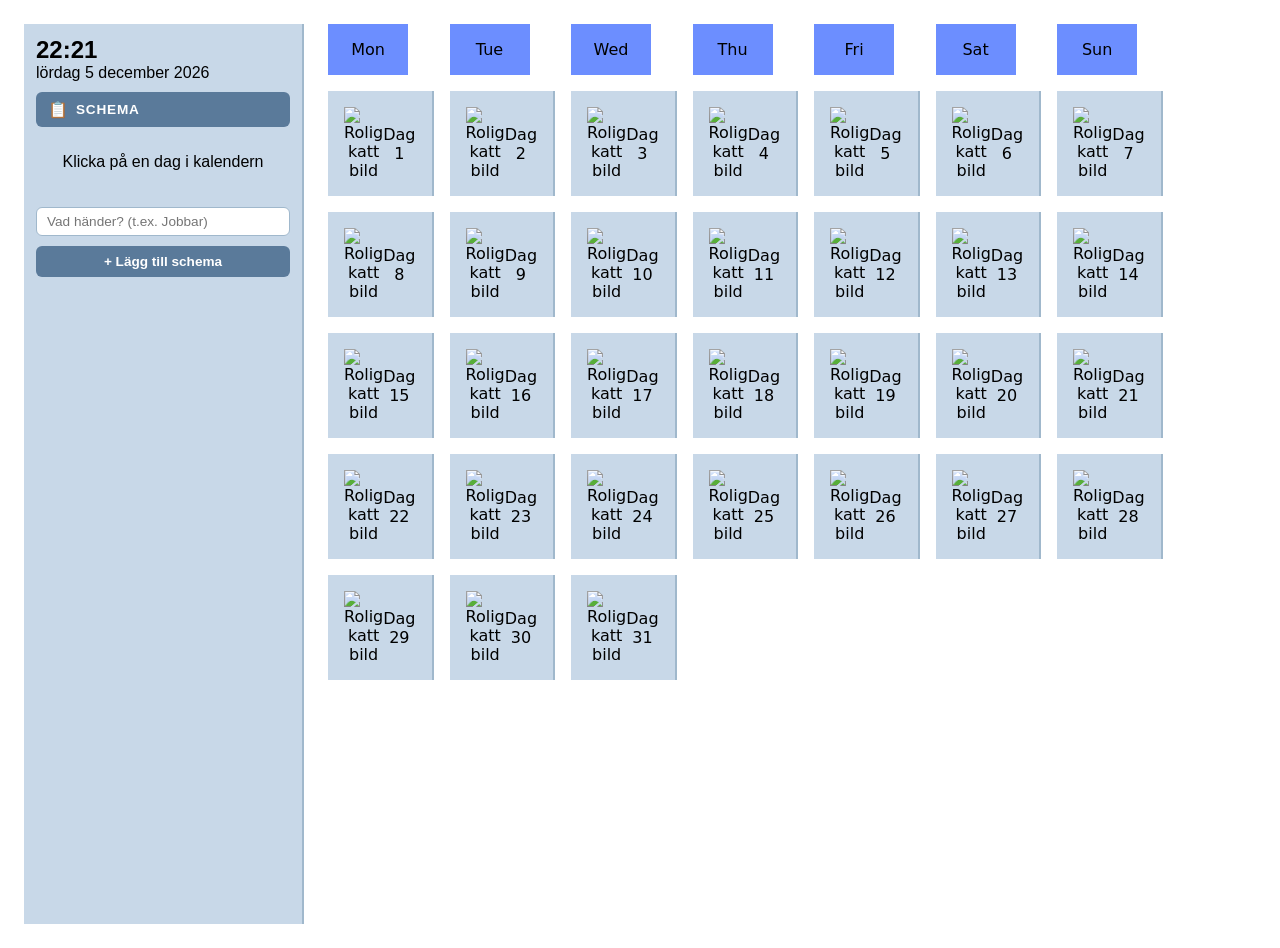
==== commit 4a701288: "added current date above schedule, added grid and schedule gets borders + a counter of each task per" ====
--- a/index.html
+++ b/index.html
@@ -1,72 +1,70 @@
 <!DOCTYPE html>
 <html lang="en">
-<head>
+  <head>
     <meta charset="UTF-8">
     <meta name="viewport" content="width=device-width, initial-scale=1.0">
     <title>Kalender Todo App</title>
-
+    
     <link rel="stylesheet" href="style.css">
-</head>
-
-<body>
+    <script src="./js/calendar.js"></script> 
+  </head>
+  
+  <body>
     <header>
-        <div class="container">
-            <h1 class="item">TodoKal</h1>
+      <div class="container">
+        <h1 class="item">TodoKal</h1>
         </div>
-    </header>
-
+      </header>
+      
 <!--==========================================================================================
                      SCHEMA-PANEL 
-===============================================================================================-->
-
-<main>
-  <aside class="schema-panel">
+                     ===============================================================================================-->
+                     
+  <main>
+    <aside class="schema-panel">
+      <section class="welcome">
+        <h2 id="current-time"></h2>
+        <p id="current-date"></p>
+      </section>
     <!-- Rubrik -->
     <div class="schema-header">
       <span class="schema-icon">📋</span>
-      <h2 class="schema-title">Schema för arbete/skola</h2>
+      <h2 class="schema-title">Schema</h2>
     </div>
-  
+    
     <!--Vald dag- visar när man klickar i kalendern-->
     <!--Börjar dold, JavaScript visar den-->
     <div class="schema-vald-dag" id="schema-vald-dag" style="display: none;">
-    <span class="schema-dag-icon">📆</span>
-    <span id="schema-dag-text">Ingen dag vald</span>
+      <span class="schema-dag-icon">📆</span>
+      <span id="schema-dag-text">Ingen dag vald</span>
     </div>
-  
+    
     <!--Händelse för vald dag-->
     <ul class="schema-lista" id="schema-lista">
-    <li class="schema-tomt">Klicka på en dag i kalendern</li>
+      <li class="schema-tomt">Klicka på en dag i kalendern</li>
     </ul>
    <!-- Formulär – alltid synligt -->
     <div class="schema-form">
-  <div id="schema-dag-display" class="schema-dag-display hidden"></div>"</div>
-  
+      <div id="schema-dag-display" class="schema-dag-display hidden"></div></div>
+      
       <!-- Dolt fält – sparar vald dag från KALENDERN -->
       <!-- Överskriver dropdown om man klickat i kalendern -->
       <input type="hidden" id="schema-dag" value="" />
-  
+      
       <!-- Textfält -->
       <input
-        type="text"
-        id="schema-text"
-        class="schema-input hidden"
-        placeholder="Vad händer? (t.ex. Jobbar)"
-        maxlength="50"
+      type="text"
+      id="schema-text"
+      class="schema-input"
+      placeholder="Vad händer? (t.ex. Jobbar)"
+      maxlength="50"
       />
-  
-      <!-- Tid -->
-      <div class="schema-tid">
-        <input type="time" id="schema-fran" class="schema-time" value="08:00" />
-        <span class="tid-sep">till</span>
-        <input type="time" id="schema-till" class="schema-time" value="15:00" />
-      </div>
-  
+      
       <!-- Knapp -->
       <button id="add-schema-btn" class="btn-schema">
         + Lägg till schema
       </button>
-  
+      
     </div>
     <!-- Helgdag -->
     <button class="btn-helgdag">
@@ -79,111 +77,82 @@
       <span>📌</span>
       Lägg till evenemang
       <span class="btn-plus">+</span>
-    </button>  
-  </aside>
+      </button>  
+
+
+    </aside>
   
   <div class="calendar-wrapper">
-      <ol class="calendar">
-        <li class="day-name">Mon</li>
-        <li class="day-name">Tue</li>
-        <li class="day-name">Wed</li>
-        <li class="day-name">Thu</li>
-        <li class="day-name">Fri</li>
+    <ol class="calendar" id="calendar">
+      <li class="day-name">Mon</li>
+      <li class="day-name">Tue</li>
+      <li class="day-name">Wed</li>
+      <li class="day-name">Thu</li>
+      <li class="day-name">Fri</li>
         <li class="day-name">Sat</li>
         <li class="day-name">Sun</li>
-        
-        <!-- week - 1 -->
-        <li class="content"> 
-          <img class="contentImage" src="https://i.pinimg.com/1200x/e2/ba/22/e2ba2245dc18952031904974cef4c68a.jpg" alt="Rolig katt bild">
-        </li>
-        <li class="content"> 
-          <img class="contentImage" src="https://i.pinimg.com/1200x/e2/ba/22/e2ba2245dc18952031904974cef4c68a.jpg" alt="Rolig katt bild">
-        </li>
-        <li class="content"> 
-          <img class="contentImage" src="https://i.pinimg.com/1200x/e2/ba/22/e2ba2245dc18952031904974cef4c68a.jpg" alt="Rolig katt bild">
-        </li>
-        <li class="content"> 
-          <img class="contentImage" src="https://i.pinimg.com/1200x/e2/ba/22/e2ba2245dc18952031904974cef4c68a.jpg" alt="Rolig katt bild">
-        </li>
-        <li class="content"> 
-          <img class="contentImage" src="https://i.pinimg.com/1200x/e2/ba/22/e2ba2245dc18952031904974cef4c68a.jpg" alt="Rolig katt bild">
-        </li>
-        <li class="content"> 
-          <img class="contentImage" src="https://i.pinimg.com/1200x/e2/ba/22/e2ba2245dc18952031904974cef4c68a.jpg" alt="Rolig katt bild">
-        </li>
-        <li class="content"> 
-          <img class="contentImage" src="https://i.pinimg.com/1200x/e2/ba/22/e2ba2245dc18952031904974cef4c68a.jpg" alt="Rolig katt bild">
-        </li>
-        
-        <!-- week - 2 -->
-        <li class="content"> 
-          <img class="contentImage" src="https://i.pinimg.com/1200x/e2/ba/22/e2ba2245dc18952031904974cef4c68a.jpg" alt="Rolig katt bild">
-        </li>
-        <li class="content"> 
-          <img class="contentImage" src="https://i.pinimg.com/1200x/e2/ba/22/e2ba2245dc18952031904974cef4c68a.jpg" alt="Rolig katt bild">
-        </li>
-        <li class="content"> 
-          <img class="contentImage" src="https://i.pinimg.com/1200x/e2/ba/22/e2ba2245dc18952031904974cef4c68a.jpg" alt="Rolig katt bild">
-        </li>
-        <li class="content"> 
-          <img class="contentImage" src="https://i.pinimg.com/1200x/e2/ba/22/e2ba2245dc18952031904974cef4c68a.jpg" alt="Rolig katt bild">
-        </li>
-        <li class="content"> 
-          <img class="contentImage" src="https://i.pinimg.com/1200x/e2/ba/22/e2ba2245dc18952031904974cef4c68a.jpg" alt="Rolig katt bild">
-        </li>
-        <li class="content"> 
-          <img class="contentImage" src="https://i.pinimg.com/1200x/e2/ba/22/e2ba2245dc18952031904974cef4c68a.jpg" alt="Rolig katt bild">
-        </li>
-        <li class="content"> 
-          <img class="contentImage" src="https://i.pinimg.com/1200x/e2/ba/22/e2ba2245dc18952031904974cef4c68a.jpg" alt="Rolig katt bild">
-        </li>
-    
-        <!-- week - 3 -->
-        <li class="content"> 
-          <img class="contentImage" src="https://i.pinimg.com/1200x/e2/ba/22/e2ba2245dc18952031904974cef4c68a.jpg" alt="Rolig katt bild">
-        </li>
-        <li class="content"> 
-          <img class="contentImage" src="https://i.pinimg.com/1200x/e2/ba/22/e2ba2245dc18952031904974cef4c68a.jpg" alt="Rolig katt bild">
-        </li>
-        <li class="content"> 
-          <img class="contentImage" src="https://i.pinimg.com/1200x/e2/ba/22/e2ba2245dc18952031904974cef4c68a.jpg" alt="Rolig katt bild">
-        </li>
-        <li class="content"> 
-          <img class="contentImage" src="https://i.pinimg.com/1200x/e2/ba/22/e2ba2245dc18952031904974cef4c68a.jpg" alt="Rolig katt bild">
-        </li>
-        <li class="content"> 
-          <img class="contentImage" src="https://i.pinimg.com/1200x/e2/ba/22/e2ba2245dc18952031904974cef4c68a.jpg" alt="Rolig katt bild">
-        </li>
-        <li class="content"> 
-          <img class="contentImage" src="https://i.pinimg.com/1200x/e2/ba/22/e2ba2245dc18952031904974cef4c68a.jpg" alt="Rolig katt bild">
-        </li>
-        <li class="content"> 
-          <img class="contentImage" src="https://i.pinimg.com/1200x/e2/ba/22/e2ba2245dc18952031904974cef4c68a.jpg" alt="Rolig katt bild">
-        </li>
-    
-        <!-- week - 4 -->
-        <li class="content"> 
-          <img class="contentImage" src="https://i.pinimg.com/1200x/e2/ba/22/e2ba2245dc18952031904974cef4c68a.jpg" alt="Rolig katt bild">
-        </li>
-        <li class="content"> 
-          <img class="contentImage" src="https://i.pinimg.com/1200x/e2/ba/22/e2ba2245dc18952031904974cef4c68a.jpg" alt="Rolig katt bild">
-        </li>
-        <li class="content"> 
-          <img class="contentImage" src="https://i.pinimg.com/1200x/e2/ba/22/e2ba2245dc18952031904974cef4c68a.jpg" alt="Rolig katt bild">
-        </li>
-        <li class="content"> 
-          <img class="contentImage" src="https://i.pinimg.com/1200x/e2/ba/22/e2ba2245dc18952031904974cef4c68a.jpg" alt="Rolig katt bild">
-        </li>
-        <li class="content"> 
-          <img class="contentImage" src="https://i.pinimg.com/1200x/e2/ba/22/e2ba2245dc18952031904974cef4c68a.jpg" alt="Rolig katt bild">
-        </li>
-        <li class="content"> 
-          <img class="contentImage" src="https://i.pinimg.com/1200x/e2/ba/22/e2ba2245dc18952031904974cef4c68a.jpg" alt="Rolig katt bild">
-        </li>
-        <li class="content"> 
-          <img class="contentImage" src="https://i.pinimg.com/1200x/e2/ba/22/e2ba2245dc18952031904974cef4c68a.jpg" alt="Rolig katt bild">
-        </li>
-    
     </ol>
   </div>
+
+
+<script>
+  function createCalendar() {
+    const calendar = document.getElementById("calendar");
+
+    // Get current year and month
+    const today = new Date();
+    const year = today.getFullYear();
+    const month = today.getMonth();
+
+    // Number of days in current month
+    const daysInMonth = new Date(year, month + 1, 0).getDate();
+
+    // Create one <li> for each day
+    for (let day = 1; day <= daysInMonth; day++) {
+
+        const li = document.createElement("li");
+        li.className = "content";
+        li.dataset.dag = day;
+
+        li.onclick = function () {
+            valDag(this);
+        };
+
+        li.innerHTML = `
+            <span class="taskAmount"></span>
+            <img 
+                class="contentImage"
+                src="https://i.pinimg.com/1200x/e2/ba/22/e2ba2245dc18952031904974cef4c68a.jpg"
+                alt="Rolig katt bild"
+            >
+            <span>Dag ${day}</span>
+        `;
+
+        calendar.appendChild(li);
+      }
+
+        function updateClock() {
+
+      const now = new Date();
+
+      const time = now.toLocaleTimeString("sv-SE", {
+        hour: "2-digit",
+        minute: "2-digit"
+      });
+
+      const date = now.toLocaleDateString("sv-SE", {
+        weekday: "long",
+        year: "numeric",
+        month: "long",
+        day: "numeric"
+      });
+
+      document.getElementById("current-time").textContent = time;
+      document.getElementById("current-date").textContent = date;
+      }
+
+      setInterval(updateClock, 1000);
+      updateClock();
+    }
+</script>
 </main>
--- a/style.css
+++ b/style.css
@@ -90,6 +90,7 @@
   padding-bottom: 1rem;
   background-color: #c8d8e8;
   border-right: 2px solid #a0b8cc;
+  align-items: center;
 }
 
 .contentImage{
@@ -123,6 +124,20 @@
 .material-symbols-outlined{ font-size:16px; vertical-align:middle; }
 
 
+/* Currently selected day */
+.day-active {
+  outline: 3px solid #5a7a9a;
+  outline-offset: -3px;
+  background-color: #ddeeff;
+}
+
+/* Day that has schedule entries but isn't currently selected */
+.day-has-schema {
+  outline: 3px solid #4caf88;
+  outline-offset: -3px;
+  background-color: #e8f5ee;
+}
+
 
 /*==========================================================================================
                             Schema panel
@@ -178,7 +193,7 @@
 .schema-input:focus{
   border-color: #5a7a9a;
 }
-:-moz-any/*Tid från-till*/
+
 .schema-tid{
   display: block;
   align-items: center;
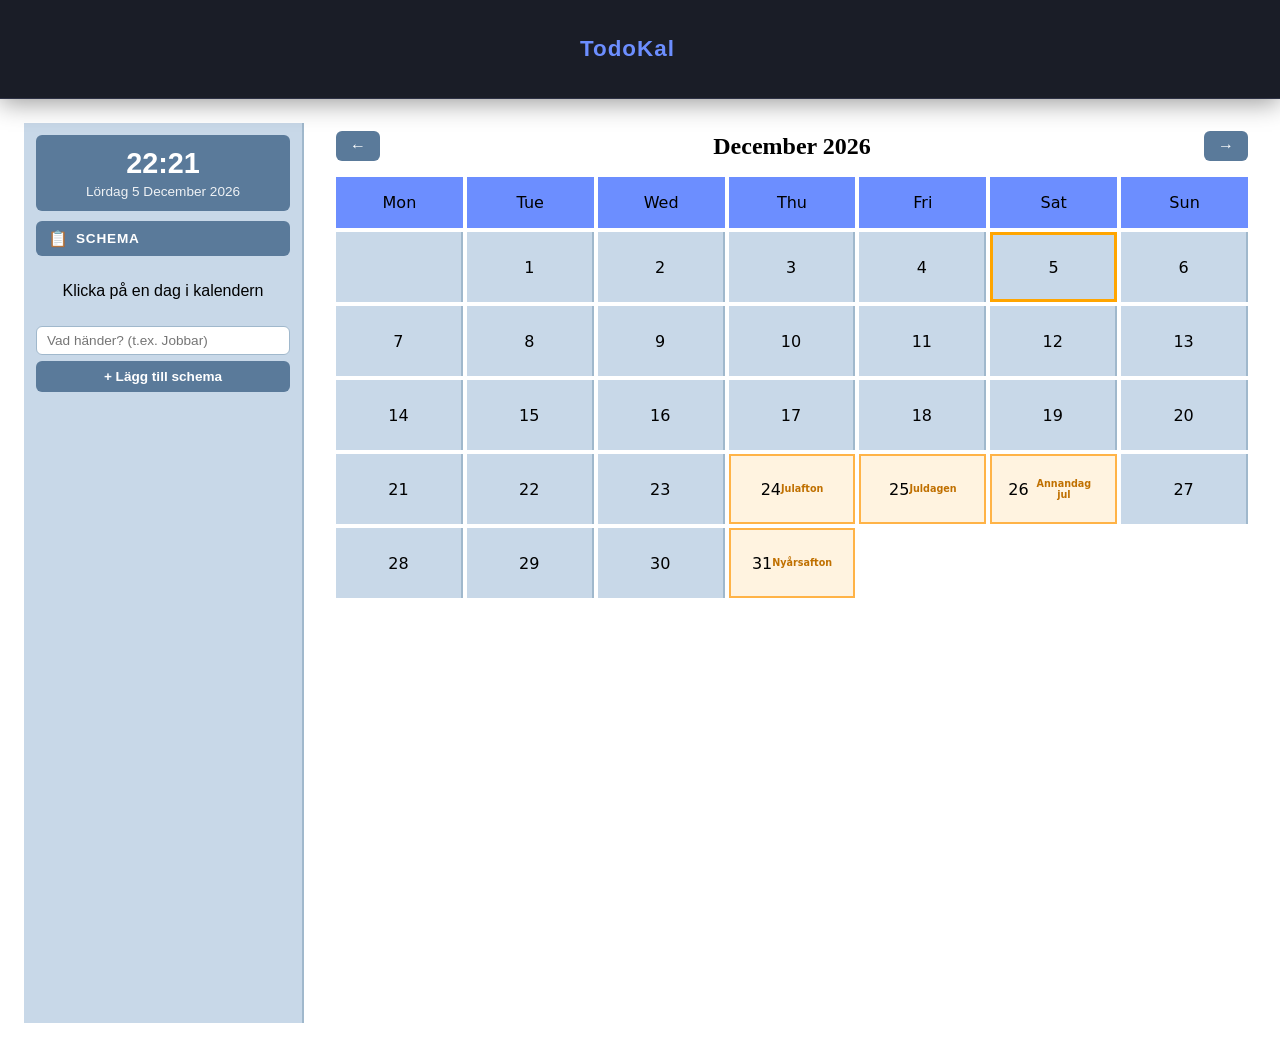
==== commit e72bb1ef: "DONE" ====
--- a/index.html
+++ b/index.html
@@ -6,19 +6,18 @@
     <title>Kalender Todo App</title>
     
     <link rel="stylesheet" href="style.css">
-    <script src="./js/calendar.js"></script> 
   </head>
   
   <body>
     <header>
       <div class="container">
         <h1 class="item">TodoKal</h1>
-        </div>
-      </header>
+      </div>
+    </header>
       
 <!--==========================================================================================
                      SCHEMA-PANEL 
-                     ===============================================================================================-->
+============================================================================================-->
                      
   <main>
     <aside class="schema-panel">
@@ -26,6 +25,7 @@
         <h2 id="current-time"></h2>
         <p id="current-date"></p>
       </section>
+
     <!-- Rubrik -->
     <div class="schema-header">
       <span class="schema-icon">📋</span>
@@ -43,21 +43,21 @@
     <ul class="schema-lista" id="schema-lista">
       <li class="schema-tomt">Klicka på en dag i kalendern</li>
     </ul>
-   <!-- Formulär – alltid synligt -->
+
+    <!-- Formulär – alltid synligt -->
     <div class="schema-form">
-      <div id="schema-dag-display" class="schema-dag-display hidden"></div></div>
+      <div id="schema-dag-display" class="schema-dag-display hidden"></div>
       
       <!-- Dolt fält – sparar vald dag från KALENDERN -->
-      <!-- Överskriver dropdown om man klickat i kalendern -->
       <input type="hidden" id="schema-dag" value="" />
       
       <!-- Textfält -->
       <input
-      type="text"
-      id="schema-text"
-      class="schema-input"
-      placeholder="Vad händer? (t.ex. Jobbar)"
-      maxlength="50"
+        type="text"
+        id="schema-text"
+        class="schema-input"
+        placeholder="Vad händer? (t.ex. Jobbar)"
+        maxlength="50"
       />
       
       <!-- Knapp -->
@@ -66,6 +66,7 @@
       </button>
       
     </div>
+
     <!-- Helgdag -->
     <button class="btn-helgdag">
       <span>🗓</span>
@@ -77,11 +78,18 @@
       <span>📌</span>
       Lägg till evenemang
       <span class="btn-plus">+</span>
-      </button>  
-
+    </button>
 
     </aside>
-  
+
+  <div class="kalender-sektion">
+
+  <div class="calendar-controls">
+    <button id="prevMonth">←</button>
+    <h2 id="monthLabel"></h2>
+    <button id="nextMonth">→</button>
+  </div>
+
   <div class="calendar-wrapper">
     <ol class="calendar" id="calendar">
       <li class="day-name">Mon</li>
@@ -89,70 +97,15 @@
       <li class="day-name">Wed</li>
       <li class="day-name">Thu</li>
       <li class="day-name">Fri</li>
-        <li class="day-name">Sat</li>
-        <li class="day-name">Sun</li>
+      <li class="day-name">Sat</li>
+      <li class="day-name">Sun</li>
     </ol>
   </div>
 
+</div>
 
-<script>
-  function createCalendar() {
-    const calendar = document.getElementById("calendar");
+  </main>
 
-    // Get current year and month
-    const today = new Date();
-    const year = today.getFullYear();
-    const month = today.getMonth();
-
-    // Number of days in current month
-    const daysInMonth = new Date(year, month + 1, 0).getDate();
-
-    // Create one <li> for each day
-    for (let day = 1; day <= daysInMonth; day++) {
-
-        const li = document.createElement("li");
-        li.className = "content";
-        li.dataset.dag = day;
-
-        li.onclick = function () {
-            valDag(this);
-        };
-
-        li.innerHTML = `
-            <span class="taskAmount"></span>
-            <img 
-                class="contentImage"
-                src="https://i.pinimg.com/1200x/e2/ba/22/e2ba2245dc18952031904974cef4c68a.jpg"
-                alt="Rolig katt bild"
-            >
-            <span>Dag ${day}</span>
-        `;
-
-        calendar.appendChild(li);
-      }
-
-        function updateClock() {
-
-      const now = new Date();
-
-      const time = now.toLocaleTimeString("sv-SE", {
-        hour: "2-digit",
-        minute: "2-digit"
-      });
-
-      const date = now.toLocaleDateString("sv-SE", {
-        weekday: "long",
-        year: "numeric",
-        month: "long",
-        day: "numeric"
-      });
-
-      document.getElementById("current-time").textContent = time;
-      document.getElementById("current-date").textContent = date;
-      }
-
-      setInterval(updateClock, 1000);
-      updateClock();
-    }
-</script>
-</main>+  <script src="/js/calendar.js"></script>
+</body>
+</html>
--- a/style.css
+++ b/style.css
@@ -1,8 +1,8 @@
 /* BASE / PHONE SIZE */
 :root{
     --bg: #0f1117;
-    --surface: #1a1d27
-    --surface2: #242736
+    --surface: #1a1d27;
+    --surface2: #242736;
     --border: #2e3245;
     --accent: #6c8eff;
     --accent2: #ff6b9d;
@@ -25,12 +25,11 @@
     background-color: var(--surface);
     border-bottom: 1px solid var(--border);
     padding: 1rem 1.5rem;
-    display: none;
+    display: flex; /* Fixed: was "display: none" which hid the header */
     align-items: center;
     justify-content: space-between;
     flex-wrap: wrap;
-    gap: 0.75rem
-    ;
+    gap: 0.75rem;
     position: sticky;
     top: 0;
     z-index: 100;
@@ -53,13 +52,15 @@
 
 .calendar-wrapper{
   display:flex;
-  max-width: 280px;
+  width: 100%;   /* Fixed: was max-width: 280px which was too narrow for 7 columns */
   font: 100% system-ui;
 }
 .calendar{
   display: grid;
+  width: 100%;
   align-self: flex-end;
   grid-template-columns: repeat(7, 1fr);
+  gap: 4px;  /* Fixed: was on ol{} which doesn't apply; must be on the grid element */
 }
 
 .first-day{
@@ -67,7 +68,7 @@
 }
 
 .day-name{
-  width: 5rem;
+  /* Fixed: removed width: 5rem which fought against the grid's 1fr columns */
   background: var(--accent);
 }
 
@@ -76,7 +77,7 @@
   margin: 0;
   padding: 0;
   text-align: center;
-  grid-gap: 1rem;
+  /* gap removed from here, now correctly on .calendar */
 }
 
 li{
@@ -88,9 +89,11 @@
 .content{
   padding-top: 1rem;
   padding-bottom: 1rem;
+  min-height: 70px; /* Fixed: cells had no height so they collapsed to 0 */
   background-color: #c8d8e8;
   border-right: 2px solid #a0b8cc;
   align-items: center;
+  cursor: pointer;
 }
 
 .contentImage{
@@ -138,6 +141,10 @@
   background-color: #e8f5ee;
 }
 
+.today{
+  border: 3px solid orange;
+}
+
 
 /*==========================================================================================
                             Schema panel
@@ -153,6 +160,27 @@
   flex-direction: column;
   gap: 10px;
   font-family: Arial, sans-serif;
+}
+
+/* Welcome segment */
+.welcome {
+  background-color: #5a7a9a;
+  color: white;
+  border-radius: 6px;
+  padding: 12px;
+  text-align: center;
+}
+
+.welcome h2 {
+  font-size: 1.8rem;
+  font-weight: 700;
+  margin-bottom: 4px;
+}
+
+.welcome p {
+  font-size: 0.85rem;
+  opacity: 0.9;
+  text-transform: capitalize;
 }
 
 /*Rubrik*/
@@ -239,6 +267,10 @@
   border-radius: 6px;
   padding: 8px 10px;
   font-size: 0.82rem;
+  display: flex;
+  align-items: center;
+  justify-content: space-between;
+  gap: 6px;
 }
 .schema-item-dag{
   font-weight: 700;
@@ -248,12 +280,29 @@
 }
 .schema-item-text{
   color: #333;
+  flex: 1;
 }
 .schema-item-tid{
   color: #666;
   font-size: 0.75rem;
   margin-top: 2px;
 }
+
+/* Delete button inside schema item */
+.schema-item-delete {
+  background: none;
+  border: none;
+  color: #999;
+  cursor: pointer;
+  font-size: 0.8rem;
+  padding: 2px 5px;
+  border-radius: 4px;
+}
+.schema-item-delete:hover {
+  color: #cc3333;
+  background-color: #fee;
+}
+
 /* Dold */
 .hidden{
   display:none;
@@ -270,6 +319,55 @@
   font-weight:700;
   color:#3a5a7a;
 }
+
+/* Vald dag panel */
+.schema-vald-dag {
+  display: flex;
+  align-items: center;
+  gap: 8px;
+  background-color: #ddeeff;
+  border: 1px solid #5a7a9a;
+  border-radius: 6px;
+  padding: 6px 10px;
+  font-size: 0.85rem;
+  font-weight: 600;
+  color: #3a5a7a;
+}
+
+/* Holiday marker on calendar day */
+.is-holiday {
+  background-color: #fff3e0 !important;
+  border: 2px solid #ffb347 !important;
+}
+
+.holiday-label {
+  font-size: 0.6rem;
+  color: #c07000;
+  font-weight: 600;
+  line-height: 1.2;
+  display: block;
+  text-align: center;
+}
+
+/* Task amount badge */
+.taskAmount {
+  font-size: 0.7rem;
+  font-weight: 700;
+  color: white;
+  background-color: #5a7a9a;
+  border-radius: 999px;
+  min-width: 18px;
+  height: 18px;
+  display: inline-flex;
+  align-items: center;
+  justify-content: center;
+  padding: 0 4px;
+}
+
+.taskAmount:empty {
+  display: none;
+}
+
 /*Helgdag och evenemang-knappar*/
 .btn-helgdag,
 .btn-evenemang{
@@ -305,3 +403,90 @@
   font-weight: 300;
 }
 
+/* Calendar section – fills remaining space next to the aside */
+.kalender-sektion {
+  flex: 1;
+  display: flex;
+  flex-direction: column;
+  min-width: 0; /* prevents grid overflow */
+  padding: 0.5rem;
+}
+
+/* Calendar controls */
+.calendar-controls {
+  display: flex;
+  justify-content: space-between;
+  align-items: center;
+  margin-bottom: 1rem;
+  gap: 1rem;
+}
+
+.calendar-controls button {
+  background-color: #5a7a9a;
+  color: white;
+  border: none;
+  border-radius: 6px;
+  padding: 6px 14px;
+  font-size: 1rem;
+  cursor: pointer;
+}
+
+.calendar-controls button:hover {
+  background-color: #3a5a7a;
+}
+
+
+@media (max-width: 600px) {
+
+  main{
+    flex-direction: column;
+    padding: 0.5rem;
+  }
+
+  .schema-panel{
+    width: 100%;
+    min-height: auto;
+  }
+
+  .calendar-wrapper{
+    width: 100%;
+    max-width: 100%;
+    overflow-x: auto;
+  }
+
+  .calendar-controls{
+    display:flex;
+    justify-content:space-between;
+    align-items:center;
+    margin-bottom:1rem;
+  }
+
+  .calendar{
+    width: 100%;
+    grid-template-columns: repeat(7, 1fr);
+  }
+
+  .day-name,
+  .content{
+    min-width: 45px;
+    padding: 0.5rem;
+    font-size: 0.75rem;
+  }
+
+  .contentImage{
+    display:none;
+  }
+}
+
+@media (max-width: 375px) {
+  .day-name,
+  .content {
+    min-width: 0;
+    padding: 0.3rem 0.2rem;
+    font-size: 0.65rem;
+  }
+
+  .holiday-label {
+    display: none;
+  }
+}
